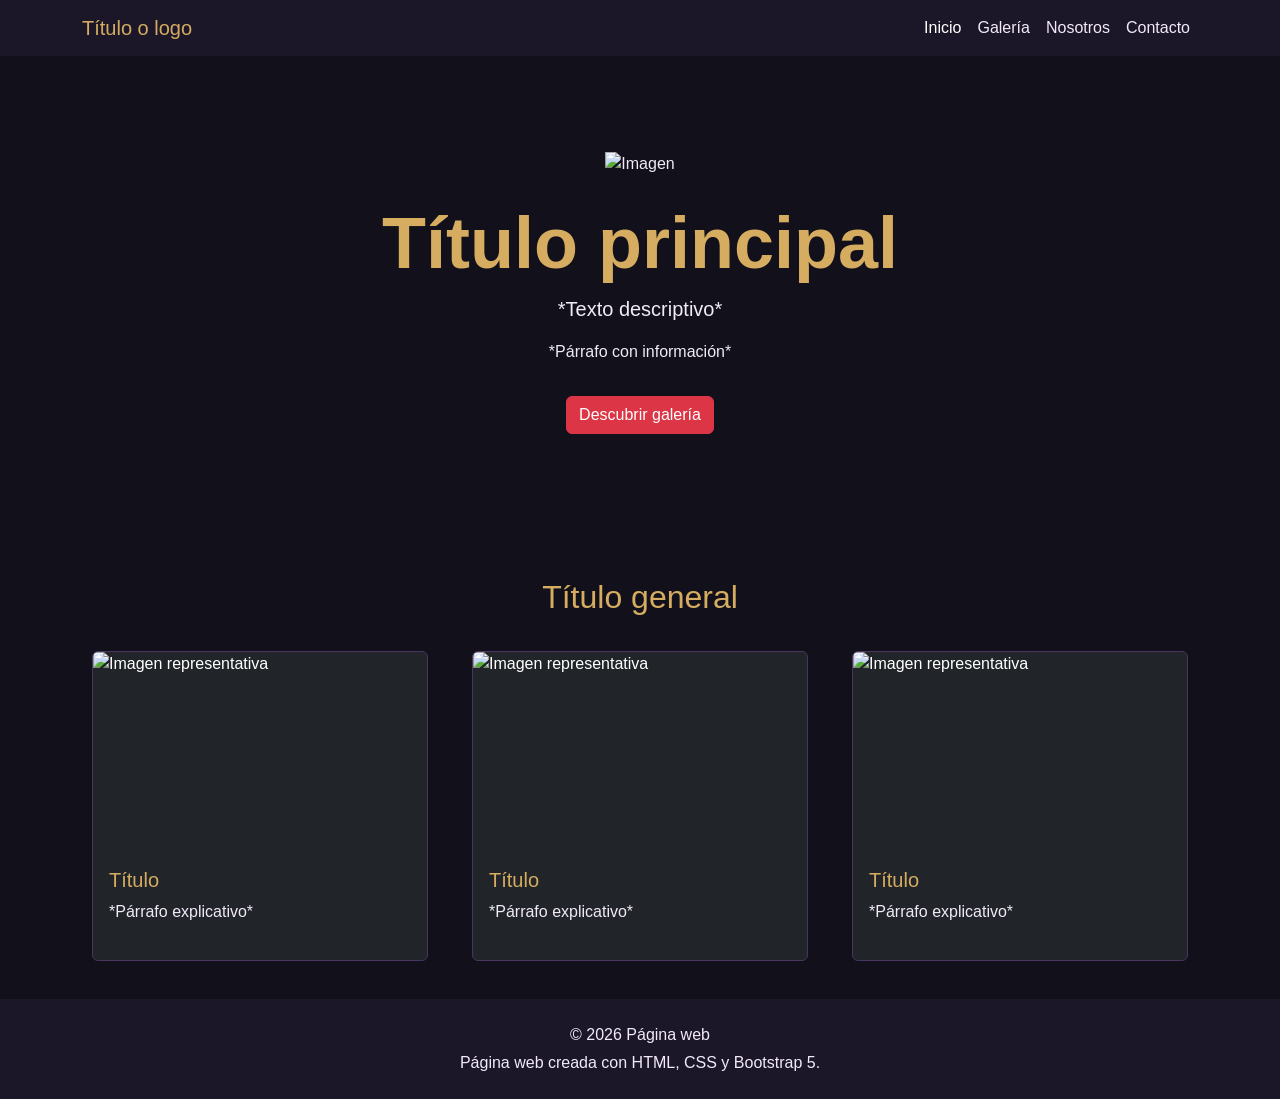
==== index.html @ fbabe7ce "Rename menu.html to index.html" ====
<!DOCTYPE html>
<html lang="es">
<head>
    <meta charset="UTF-8">
    <meta name="viewport" content="width=device-width, initial-scale=1.0">
    <title>Título</title>

    <!-- Bootstrap 5 -->
    <link href="https://cdn.jsdelivr.net/npm/bootstrap@5.3.3/dist/css/bootstrap.min.css" rel="stylesheet">
     <!--Estilos-->
    <link rel="stylesheet" href="style.css">
</head>
<body>
    <!-- Menú de navegación -->
    <nav class="navbar navbar-expand-lg navbar-dark bg-dark">
        <div class="container">

            <!-- Logo o nombre -->
            <a class="navbar-brand" href="menu.html">Título o logo</a>

            <!-- Botón hamburguesa -->
            <button class="navbar-toggler" type="button"
                data-bs-toggle="collapse"
                data-bs-target="#menuPrincipal"
                aria-controls="menuPrincipal"
                aria-expanded="false"
                aria-label="Abrir menú">
                <span class="navbar-toggler-icon"></span>
            </button>

            <!-- Opciones del menú -->
            <div class="collapse navbar-collapse" id="menuPrincipal">
                <ul class="navbar-nav ms-auto">
                    <li class="nav-item">
                        <a class="nav-link active" href="menu.html">Inicio</a>
                    </li>
                    <li class="nav-item">
                        <a class="nav-link" href="galeria.html">Galería</a>
                    </li>
                    <li class="nav-item">
                        <a class="nav-link" href="nosotros.html">Nosotros</a>
                    </li>
                    <li class="nav-item">
                        <a class="nav-link" href="contacto.html">Contacto</a>
                    </li>
                </ul>
            </div>

        </div>
    </nav>

<main>
    <!--Portada-->
        <header class="portada text-center py-5">
            <div class="container py-5">
                <!--Imagen-->
                <img src="imagen.jpg" alt="Imagen" class="imagen-menu mb-4">
                <h1 class="display-2 fw-bold">Título principal</h1>
                <p class="lead">
                    *Texto descriptivo*
                </p>
                <p>
                    *Párrafo con información*
                </p>
                <a href="#galeria" class="btn btn-danger mt-3">Descubrir galería</a>
            </div>
        </header>
        <!--Sección sobre un tema-->
        <section class="container py-5">
            <h2 class="text-center mb-4">Título general</h2>
            <div class="row g-4">
                <!-- Card 1 -->
                <div class="col-12 col-md-6 col-lg-4">
                    <div class="card bg-dark text-white h-100">
                        <img src="imagen.jpg"
                            class="card-img-top"
                            alt="Imagen representativa">
                        <div class="card-body">
                            <h3 class="card-title h5">Título</h3>
                            <p class="card-text">
                                *Párrafo explicativo*
                            </p>
                        </div>
                    </div>
                </div>
                <!-- Card 2 -->
                <div class="col-12 col-md-6 col-lg-4">
                    <div class="card bg-dark text-white h-100">
                        <img src="imagen.jpg"
                            class="card-img-top"
                            alt="Imagen representativa">
                        <div class="card-body">
                            <h3 class="card-title h5">Título</h3>
                            <p class="card-text">
                                *Párrafo explicativo*
                            </p>
                        </div>
                    </div>
                </div>
                <!-- Card 3 -->
                <div class="col-12 col-md-6 col-lg-4">
                    <div class="card bg-dark text-white h-100">
                        <img src="imagen.jpg"
                            class="card-img-top"
                            alt="Imagen representativa">
                        <div class="card-body">
                            <h3 class="card-title h5">Título</h3>
                            <p class="card-text">
                                *Párrafo explicativo*
                            </p>
                        </div>
                    </div>
                </div>
            </div>
        </section> 
</main>
    <!-- PIE DE PÁGINA -->
    <footer class="footer text-center">
        <div class="container py-4">
            <p class="mb-1">
                &copy; 2026 Página web
            </p>
            <p class="mb-0">
                Página web creada con HTML, CSS y Bootstrap 5.
            </p>
        </div>
    </footer>
    <!-- Bootstrap JavaScript -->
    <script src="https://cdn.jsdelivr.net/npm/bootstrap@5.3.3/dist/js/bootstrap.bundle.min.js"></script>
</body>
</html>
---- style.css ----
/* FONDO GENERAL */
body {
    background-color: rgb(18, 16, 27);
    color: rgb(241, 234, 249);
    font-family: Arial, sans-serif;
}

/* BARRA DE NAVEGACION */
.navbar {
    background-color: rgb(28, 22, 41) !important;
}

.navbar-brand {
    color: rgb(213, 172, 96);
}

.navbar .nav-link {
    color: rgb(241, 234, 249);
}

.navbar .nav-link:hover {
    color: rgb(213, 172, 96);
}

/* TITULOS */
h1, h2, h3, h5 {
    color: rgb(213, 172, 96);
}

/* PARRAFOS */
p {
    color: rgb(241, 234, 249);
}

/* CARRUSEL */
.imagen-carrusel {
    height: 500px;
    object-fit: cover;
}

/* TEXTO DEL CARRUSEL */
.carousel-caption {
    background-color: rgba(18, 16, 27, 0.8);
    padding: 20px;
}

.carousel-caption h1 {
    font-size: 50px;
}

.carousel-caption h2 {
    font-size: 35px;
}

/* TARJETAS */
.card {
    background-color: rgb(41, 31, 59);
    color: rgb(241, 234, 249);
    border: 1px solid rgb(73, 54, 95);
    margin: 10px;
}

.card-title {
    color: rgb(213, 172, 96);
}

.card-text {
    color: rgb(241, 234, 249);
}

/* IMAGENES DE LAS TARJETAS */
.card-img-top {
    height: 200px;
    object-fit: cover;
}

/* BOTONES */
.btn-magia {
    background-color: rgb(112, 69, 160);
    color: white;
}

.btn-magia:hover {
    background-color: rgb(89, 53, 128);
    color: white;
}

/* PIE DE PAGINA */
footer {
    background-color: rgb(28, 22, 41);
}

footer p {
    color: rgb(241, 234, 249);
}
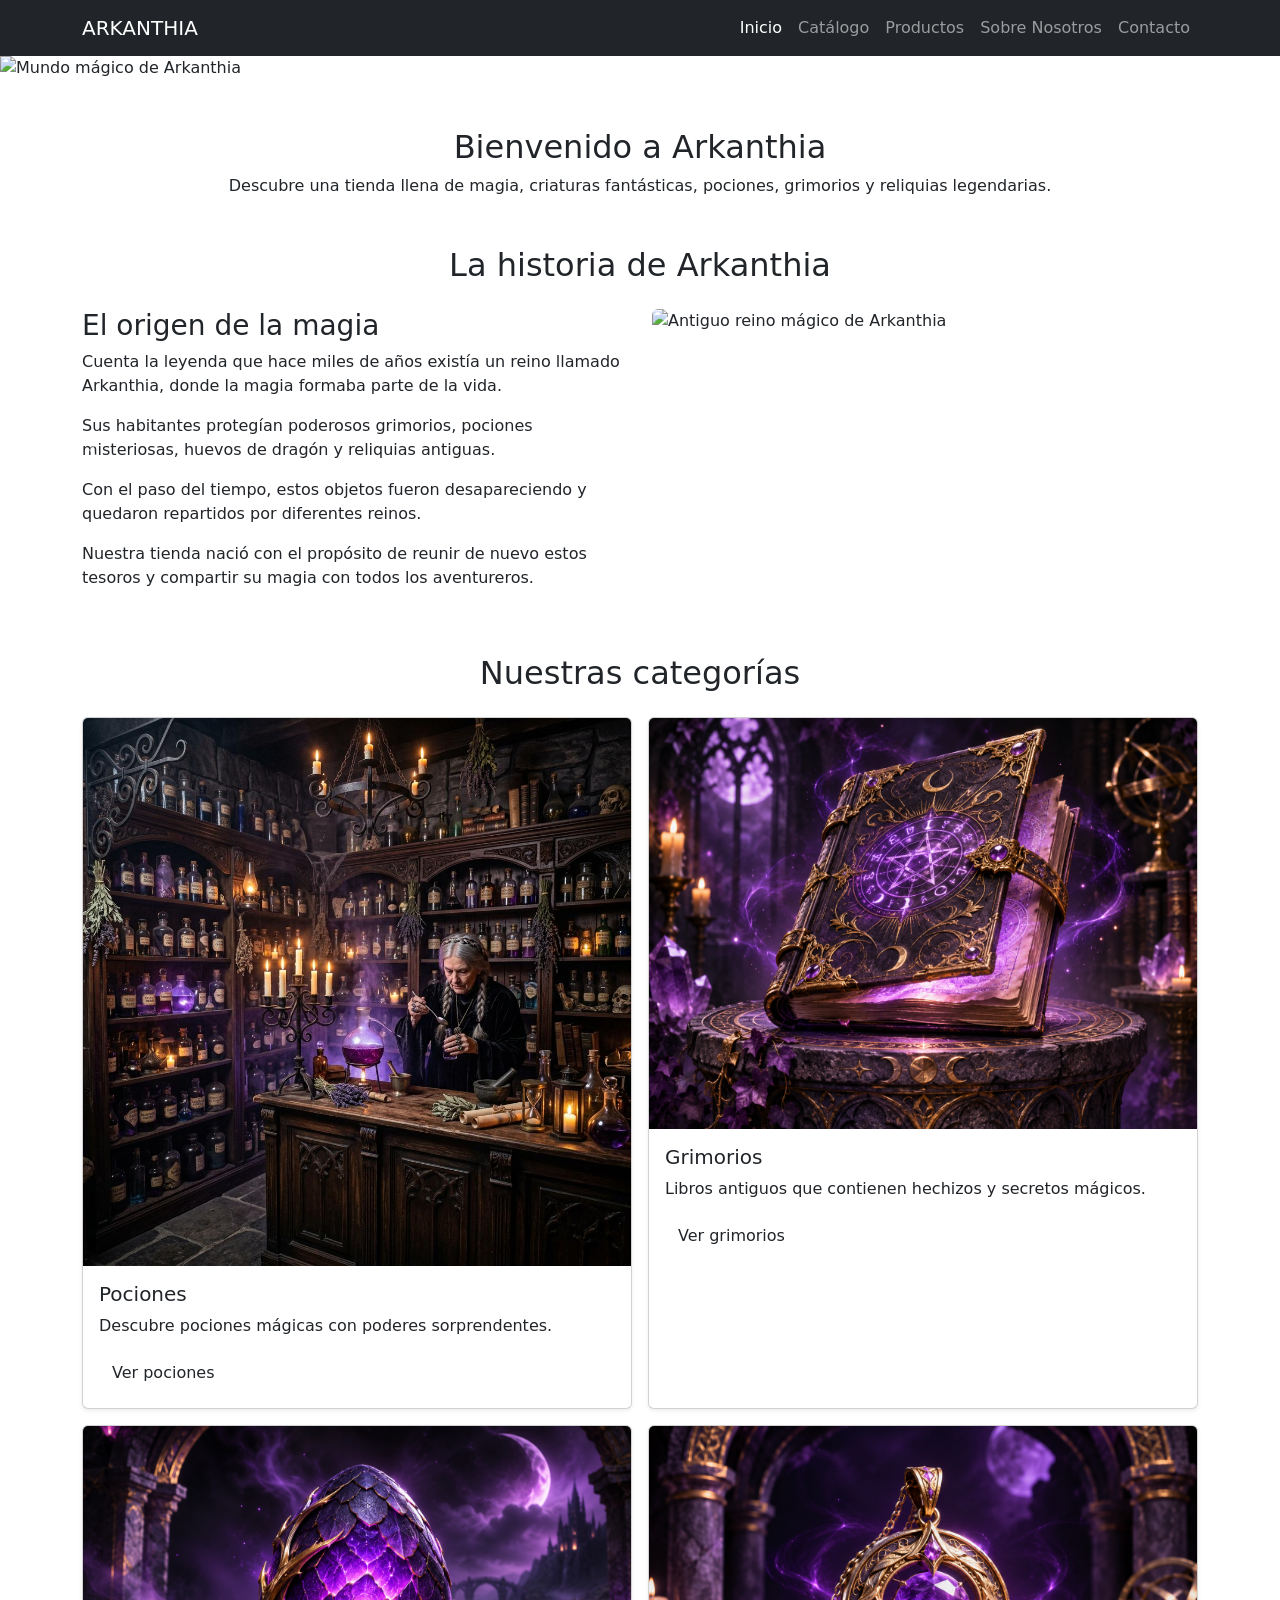
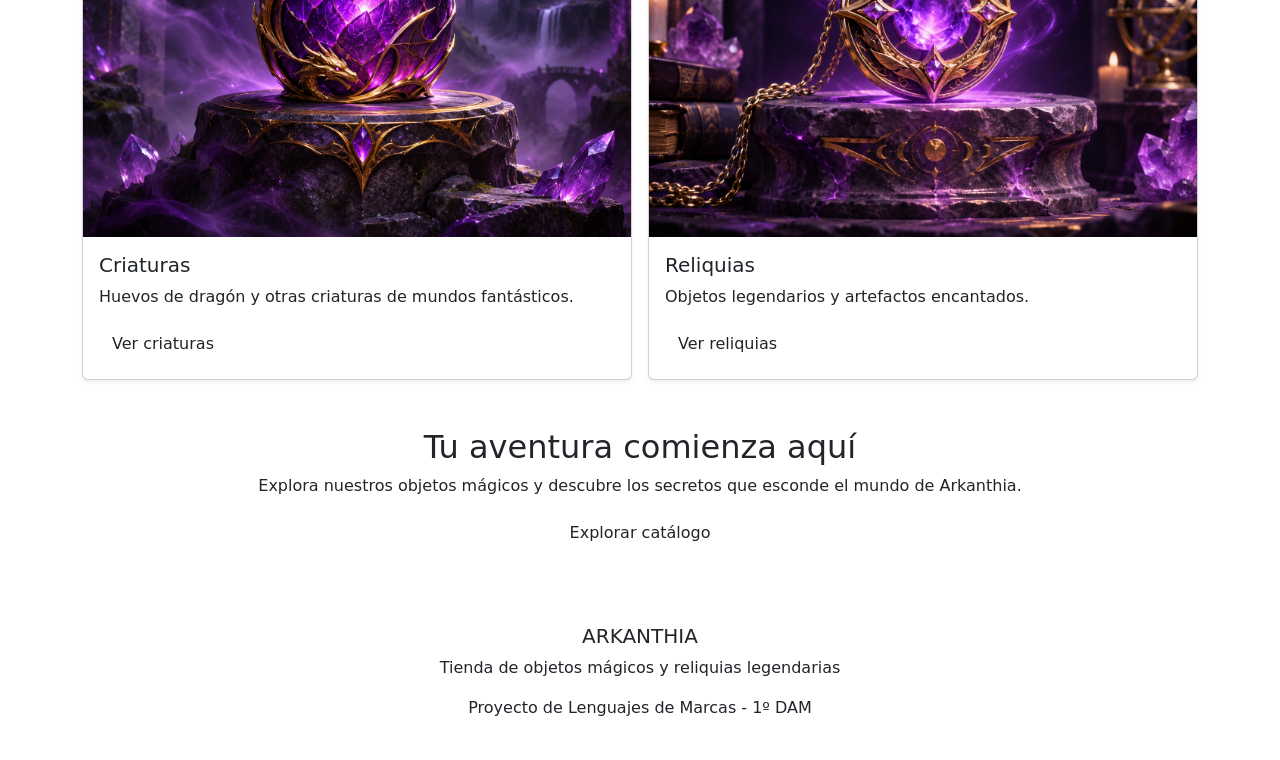
==== commit dd65aed5: "Update index.html" ====
--- a/index.html
+++ b/index.html
@@ -1,131 +1,405 @@
+
 <!DOCTYPE html>
 <html lang="es">
 <head>
     <meta charset="UTF-8">
     <meta name="viewport" content="width=device-width, initial-scale=1.0">
-    <title>Título</title>
-
-    <!-- Bootstrap 5 -->
-    <link href="https://cdn.jsdelivr.net/npm/bootstrap@5.3.3/dist/css/bootstrap.min.css" rel="stylesheet">
-     <!--Estilos-->
-    <link rel="stylesheet" href="style.css">
+
+    <title>Arkanthia - Inicio</title>
+
+    <!-- Bootstrap -->
+    <link href="https://cdn.jsdelivr.net/npm/bootstrap@5.3.8/dist/css/bootstrap.min.css" rel="stylesheet">
+
+    <!-- CSS -->
+    <link rel="stylesheet" href="styles.css">
 </head>
+
 <body>
-    <!-- Menú de navegación -->
-    <nav class="navbar navbar-expand-lg navbar-dark bg-dark">
-        <div class="container">
-
-            <!-- Logo o nombre -->
-            <a class="navbar-brand" href="menu.html">Título o logo</a>
-
-            <!-- Botón hamburguesa -->
-            <button class="navbar-toggler" type="button"
-                data-bs-toggle="collapse"
-                data-bs-target="#menuPrincipal"
-                aria-controls="menuPrincipal"
-                aria-expanded="false"
-                aria-label="Abrir menú">
-                <span class="navbar-toggler-icon"></span>
-            </button>
-
-            <!-- Opciones del menú -->
-            <div class="collapse navbar-collapse" id="menuPrincipal">
-                <ul class="navbar-nav ms-auto">
-                    <li class="nav-item">
-                        <a class="nav-link active" href="menu.html">Inicio</a>
-                    </li>
-                    <li class="nav-item">
-                        <a class="nav-link" href="galeria.html">Galería</a>
-                    </li>
-                    <li class="nav-item">
-                        <a class="nav-link" href="nosotros.html">Nosotros</a>
-                    </li>
-                    <li class="nav-item">
-                        <a class="nav-link" href="contacto.html">Contacto</a>
-                    </li>
-                </ul>
+
+    <!-- MENÚ DE NAVEGACIÓN -->
+    <header>
+        <nav class="navbar navbar-expand-lg navbar-dark bg-dark">
+            <div class="container">
+
+                <a class="navbar-brand" href="index.html">
+                    ARKANTHIA
+                </a>
+
+                <!-- Botón del menú para móviles -->
+                <button class="navbar-toggler" type="button"
+                    data-bs-toggle="collapse"
+                    data-bs-target="#menu">
+                    <span class="navbar-toggler-icon"></span>
+                </button>
+
+                <!-- Enlaces del menú -->
+                <div class="collapse navbar-collapse" id="menu">
+
+                    <ul class="navbar-nav ms-auto">
+
+                        <li class="nav-item">
+                            <a class="nav-link active" href="index.html">Inicio</a>
+                        </li>
+
+                        <li class="nav-item">
+                            <a class="nav-link" href="catalogo.html">Catálogo</a>
+                        </li>
+
+                        <li class="nav-item">
+                            <a class="nav-link" href="producto.html">Productos</a>
+                        </li>
+
+                        <li class="nav-item">
+                            <a class="nav-link" href="#historia">Sobre Nosotros</a>
+                        </li>
+
+                        <li class="nav-item">
+                            <a class="nav-link" href="contacto.html">Contacto</a>
+                        </li>
+
+                    </ul>
+                </div>
+
             </div>
-
-        </div>
-    </nav>
-
-<main>
-    <!--Portada-->
-        <header class="portada text-center py-5">
-            <div class="container py-5">
-                <!--Imagen-->
-                <img src="imagen.jpg" alt="Imagen" class="imagen-menu mb-4">
-                <h1 class="display-2 fw-bold">Título principal</h1>
-                <p class="lead">
-                    *Texto descriptivo*
-                </p>
-                <p>
-                    *Párrafo con información*
-                </p>
-                <a href="#galeria" class="btn btn-danger mt-3">Descubrir galería</a>
+        </nav>
+    </header>
+
+    <main>
+
+        <!-- CARRUSEL -->
+        <section>
+
+            <div id="carruselArkanthia"  class="carousel slide"data-bs-ride="carousel"data-bs-interval="3000"></div>
+           
+
+                <div class="carousel-inner">
+
+                    <!-- PRIMERA IMAGEN: ARKANTHIA -->
+                    <div class="carousel-item active">
+
+                        <img src="./images/paisaje.png"
+                             class="d-block w-100 imagen-carrusel"
+                             alt="Mundo mágico de Arkanthia">
+
+                        <div class="carousel-caption">
+                            <h1>ARKANTHIA</h1>
+
+                            <p>
+                                Donde la magia se convierte en leyenda
+                            </p>
+                        </div>
+
+                    </div>
+
+                    <!-- SEGUNDA IMAGEN: POCIONES -->
+                    <div class="carousel-item">
+
+                        <img src="./images/mas pociones.png"
+                             class="d-block w-100 imagen-carrusel"
+                             alt="Pociones mágicas">
+
+                        <div class="carousel-caption">
+                            <h2>Pociones mágicas</h2>
+
+                            <p>
+                                Descubre el poder de nuestros elixires
+                            </p>
+                        </div>
+
+                    </div>
+
+                    <!-- TERCERA IMAGEN: GRIMORIOS -->
+                    <div class="carousel-item">
+
+                        <img src="./images/grimorios.png"
+                             class="d-block w-100 imagen-carrusel"
+                             alt="Grimorios mágicos">
+
+                        <div class="carousel-caption">
+                            <h2>Grimorios ancestrales</h2>
+
+                            <p>
+                                Conoce los secretos de la magia
+                            </p>
+                        </div>
+
+                    </div>
+
+                    <!-- CUARTA IMAGEN: CRIATURAS -->
+                    <div class="carousel-item">
+
+                        <img src="./images/aves.png"
+                             class="d-block w-100 imagen-carrusel"
+                             alt="Criaturas mágicas">
+
+                        <div class="carousel-caption">
+                            <h2>Criaturas legendarias</h2>
+
+                            <p>
+                                Explora los misterios de otros mundos
+                            </p>
+                        </div>
+
+                    </div>
+
+                </div>
+
+                <!-- FLECHA ANTERIOR -->
+                <button class="carousel-control-prev"
+                        type="button"
+                        data-bs-target="#carruselArkanthia"
+                        data-bs-slide="prev">
+
+                    <span class="carousel-control-prev-icon"></span>
+                    <span class="visually-hidden">Anterior</span>
+
+                </button>
+
+                <!-- FLECHA SIGUIENTE -->
+                <button class="carousel-control-next"
+                        type="button"
+                        data-bs-target="#carruselArkanthia"
+                        data-bs-slide="next">
+
+                    <span class="carousel-control-next-icon"></span>
+                    <span class="visually-hidden">Siguiente</span>
+
+                </button>
+
             </div>
-        </header>
-        <!--Sección sobre un tema-->
-        <section class="container py-5">
-            <h2 class="text-center mb-4">Título general</h2>
+
+        </section>
+
+        <!-- BIENVENIDA -->
+        <section class="container my-5">
+
+            <h2 class="text-center">
+                Bienvenido a Arkanthia
+            </h2>
+
+            <p class="text-center">
+                Descubre una tienda llena de magia,
+                criaturas fantásticas, pociones,
+                grimorios y reliquias legendarias.
+            </p>
+
+        </section>
+
+
+                <!-- HISTORIA DE ARKANTHIA -->
+        <section class="container my-5" id="historia">
+
+            <h2 class="text-center mb-4">
+                La historia de Arkanthia
+            </h2>
+
             <div class="row g-4">
-                <!-- Card 1 -->
-                <div class="col-12 col-md-6 col-lg-4">
-                    <div class="card bg-dark text-white h-100">
-                        <img src="imagen.jpg"
-                            class="card-img-top"
-                            alt="Imagen representativa">
+                <!-- Texto -->
+
+                <div class="col-12 col-md-6">
+
+                    <h3>El origen de la magia</h3>
+
+                    <p>
+                        Cuenta la leyenda que hace miles de años
+                        existía un reino llamado Arkanthia,
+                        donde la magia formaba parte de la vida.
+                    </p>
+
+                    <p>
+                        Sus habitantes protegían poderosos
+                        grimorios, pociones misteriosas,
+                        huevos de dragón y reliquias antiguas.
+                    </p>
+
+                    <p>
+                        Con el paso del tiempo, estos objetos
+                        fueron desapareciendo y quedaron
+                        repartidos por diferentes reinos.
+                    </p>
+
+                    <p>
+                        Nuestra tienda nació con el propósito
+                        de reunir de nuevo estos tesoros
+                        y compartir su magia con todos
+                        los aventureros.
+                    </p>
+
+                </div>
+
+                <div class="col-12 col-md-6">
+
+                    <img src="./images/paisaje.png"class="img-fluid rounded imagen-historia"alt="Antiguo reino mágico de Arkanthia">
+                         
+                
+                </div>
+
+            </div>
+
+        </section>
+        <!-- CATEGORÍAS DE LA TIENDA -->
+        <section class="container my-5 seccion-categorias">
+
+            <h2 class="text-center mb-4">
+                Nuestras categorías
+            </h2>
+
+            <div class="row g-3">
+
+                <!-- TARJETA 1: POCIONES -->
+                <div class="col-12 col-md-6">
+
+                    <div class="card h-100 shadow-sm">
+
+                        <img src="./images/imagen3.jpg"
+                             class="card-img-top"
+                             alt="Pociones mágicas">
+
                         <div class="card-body">
-                            <h3 class="card-title h5">Título</h3>
+
+                            <h5 class="card-title">
+                                Pociones
+                            </h5>
+
                             <p class="card-text">
-                                *Párrafo explicativo*
-                            </p>
-                        </div>
-                    </div>
-                </div>
-                <!-- Card 2 -->
-                <div class="col-12 col-md-6 col-lg-4">
-                    <div class="card bg-dark text-white h-100">
-                        <img src="imagen.jpg"
-                            class="card-img-top"
-                            alt="Imagen representativa">
+                                Descubre pociones mágicas
+                                con poderes sorprendentes.
+                            </p>
+
+                            <a href="catalogo.html" class="btn btn-magia">
+                                Ver pociones
+                            </a>
+
+                        </div>
+                    </div>
+                </div>
+
+                <!-- TARJETA 2: GRIMORIOS -->
+                <div class="col-12 col-md-6">
+
+                    <div class="card h-100 shadow-sm">
+
+                        <img src="./images/grimorios.png"
+                             class="card-img-top"
+                             alt="Grimorios mágicos">
+
                         <div class="card-body">
-                            <h3 class="card-title h5">Título</h3>
+
+                            <h5 class="card-title">
+                                Grimorios
+                            </h5>
+
                             <p class="card-text">
-                                *Párrafo explicativo*
-                            </p>
-                        </div>
-                    </div>
-                </div>
-                <!-- Card 3 -->
-                <div class="col-12 col-md-6 col-lg-4">
-                    <div class="card bg-dark text-white h-100">
-                        <img src="imagen.jpg"
-                            class="card-img-top"
-                            alt="Imagen representativa">
+                                Libros antiguos que contienen
+                                hechizos y secretos mágicos.
+                            </p>
+
+                            <a href="catalogo.html" class="btn btn-magia">
+                                Ver grimorios
+                            </a>
+
+                        </div>
+                    </div>
+                </div>
+
+                <!-- TARJETA 3: CRIATURAS -->
+                <div class="col-12 col-md-6">
+
+                    <div class="card h-100 shadow-sm">
+
+                        <img src="./images/huevos.png"
+                             class="card-img-top"
+                             alt="Huevos de criaturas mágicas">
+
                         <div class="card-body">
-                            <h3 class="card-title h5">Título</h3>
+
+                            <h5 class="card-title">
+                                Criaturas
+                            </h5>
+
                             <p class="card-text">
-                                *Párrafo explicativo*
-                            </p>
-                        </div>
-                    </div>
-                </div>
+                                Huevos de dragón y otras
+                                criaturas de mundos fantásticos.
+                            </p>
+
+                            <a href="catalogo.html" class="btn btn-magia">
+                                Ver criaturas
+                            </a>
+
+                        </div>
+                    </div>
+                </div>
+
+                <!-- TARJETA 4: RELIQUIAS -->
+                <div class="col-12 col-md-6">
+
+                    <div class="card h-100 shadow-sm">
+
+                        <img src="./images/reliquias.png"
+                             class="card-img-top"
+                             alt="Reliquias encantadas">
+
+                        <div class="card-body">
+
+                            <h5 class="card-title">
+                                Reliquias
+                            </h5>
+
+                            <p class="card-text">
+                                Objetos legendarios y
+                                artefactos encantados.
+                            </p>
+
+                            <a href="catalogo.html" class="btn btn-magia">
+                                Ver reliquias
+                            </a>
+
+                        </div>
+                    </div>
+                </div>
+
             </div>
-        </section> 
-</main>
+        </section>
+
+
+
+        <!-- MENSAJE FINAL -->
+        <section class="container text-center my-5">
+
+            <h2>Tu aventura comienza aquí</h2>
+
+            <p>
+                Explora nuestros objetos mágicos
+                y descubre los secretos que
+                esconde el mundo de Arkanthia.
+            </p>
+
+            <a href="catalogo.html" class="btn btn-magia">
+                Explorar catálogo
+            </a>
+
+        </section>
+
+    </main>
+
     <!-- PIE DE PÁGINA -->
-    <footer class="footer text-center">
-        <div class="container py-4">
-            <p class="mb-1">
-                &copy; 2026 Página web
-            </p>
-            <p class="mb-0">
-                Página web creada con HTML, CSS y Bootstrap 5.
-            </p>
-        </div>
+    <footer class="text-center p-4">
+
+        <h5>ARKANTHIA</h5>
+
+        <p>
+            Tienda de objetos mágicos y reliquias legendarias
+        </p>
+
+        <p>
+            Proyecto de Lenguajes de Marcas - 1º DAM
+        </p>
+
     </footer>
-    <!-- Bootstrap JavaScript -->
-    <script src="https://cdn.jsdelivr.net/npm/bootstrap@5.3.3/dist/js/bootstrap.bundle.min.js"></script>
+
+    <!-- JAVASCRIPT DE BOOTSTRAP -->
+    <script src="https://cdn.jsdelivr.net/npm/bootstrap@5.3.8/dist/js/bootstrap.bundle.min.js"></script>
+
 </body>
 </html>
+
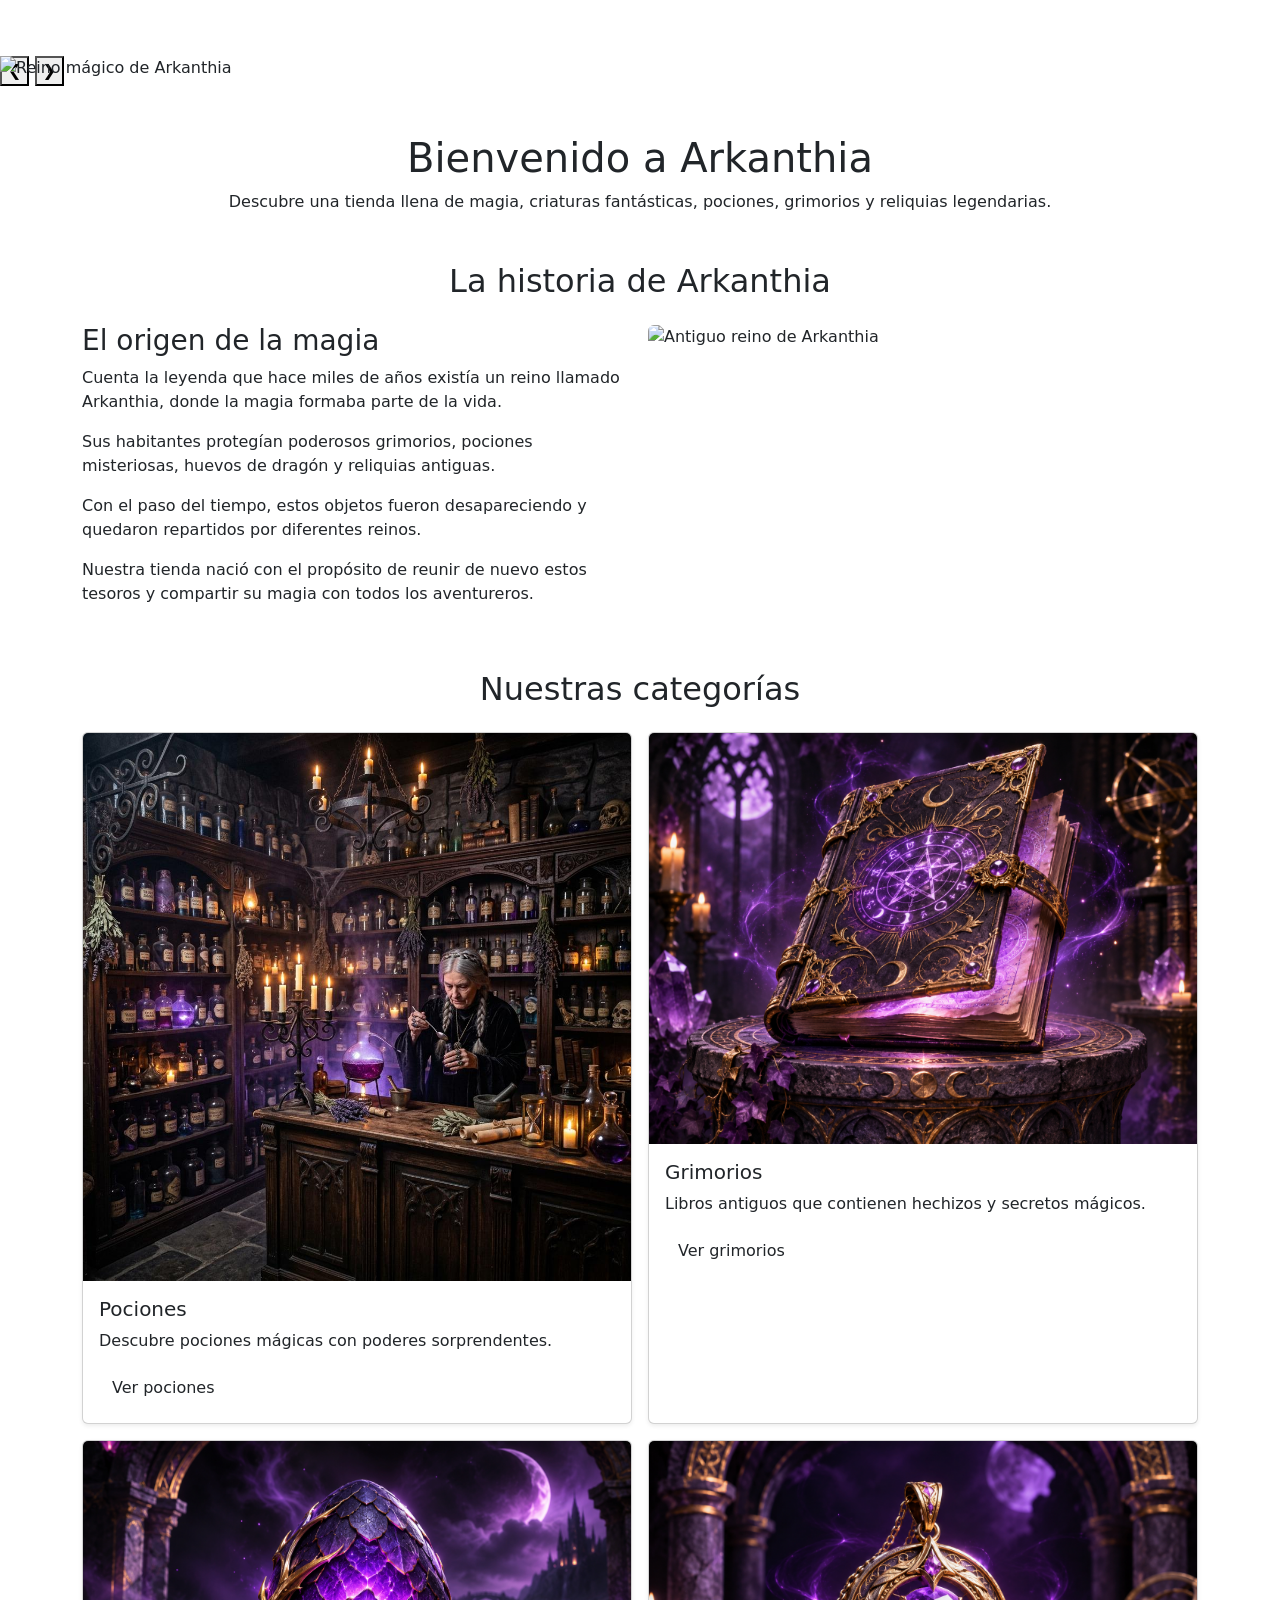
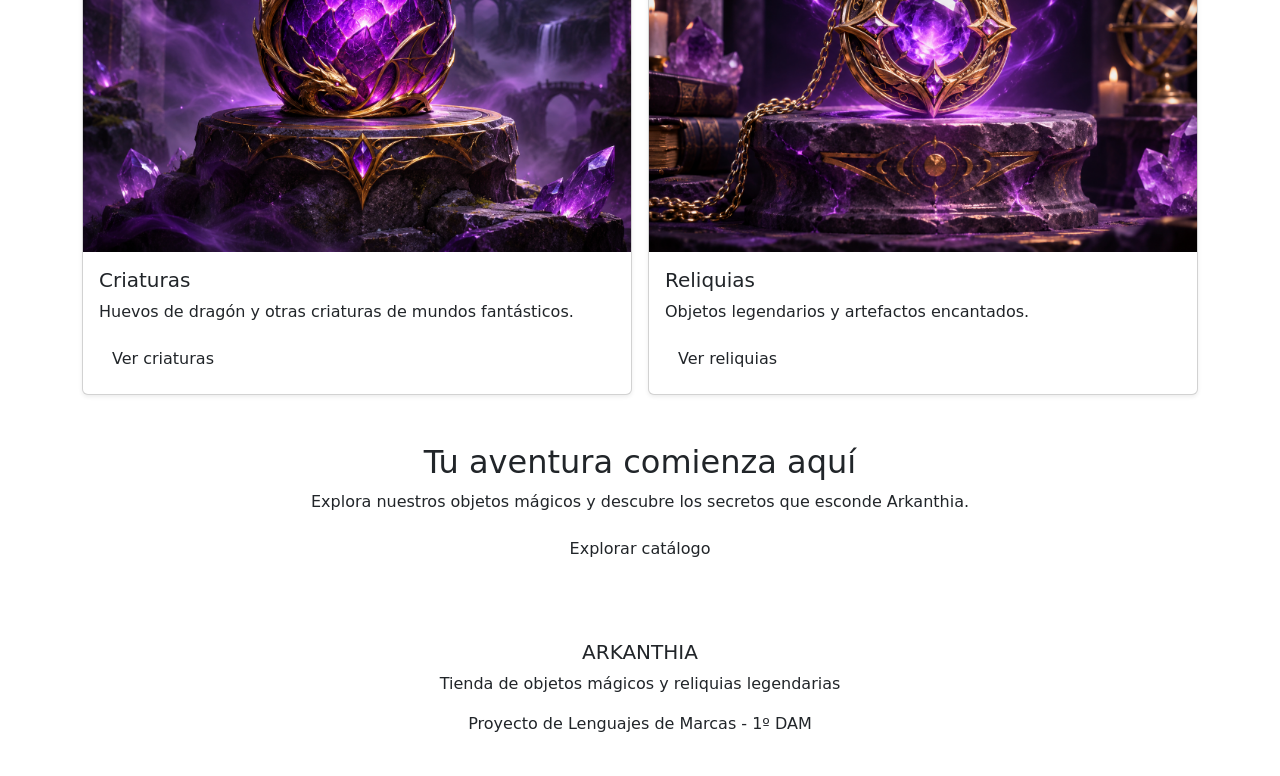
==== commit 5e870e11: "Update index.html" ====
--- a/index.html
+++ b/index.html
@@ -11,30 +11,28 @@
     <link href="https://cdn.jsdelivr.net/npm/bootstrap@5.3.8/dist/css/bootstrap.min.css" rel="stylesheet">
 
     <!-- CSS -->
-    <link rel="stylesheet" href="styles.css">
+    <link rel="stylesheet" href="./styles.css">
 </head>
 
 <body>
 
     <!-- MENÚ DE NAVEGACIÓN -->
     <header>
-        <nav class="navbar navbar-expand-lg navbar-dark bg-dark">
+        <nav class="navbar navbar-expand-lg navbar-dark">
             <div class="container">
 
                 <a class="navbar-brand" href="index.html">
                     ARKANTHIA
                 </a>
 
-                <!-- Botón del menú para móviles -->
+                <!-- Botón para móviles -->
                 <button class="navbar-toggler" type="button"
                     data-bs-toggle="collapse"
                     data-bs-target="#menu">
                     <span class="navbar-toggler-icon"></span>
                 </button>
 
-                <!-- Enlaces del menú -->
                 <div class="collapse navbar-collapse" id="menu">
-
                     <ul class="navbar-nav ms-auto">
 
                         <li class="nav-item">
@@ -46,7 +44,7 @@
                         </li>
 
                         <li class="nav-item">
-                            <a class="nav-link" href="producto.html">Productos</a>
+                            <a class="nav-link" href="producto.html">Producto</a>
                         </li>
 
                         <li class="nav-item">
@@ -64,107 +62,51 @@
         </nav>
     </header>
 
+    <!-- la página principal donde se ve todo el contenido -->
     <main>
 
-        <!-- CARRUSEL -->
+        <!-- CARRUSEL DE IMÁGENES -->
         <section>
 
-            <div id="carruselArkanthia"  class="carousel slide"data-bs-ride="carousel"data-bs-interval="3000"></div>
-           
-
-                <div class="carousel-inner">
-
-                    <!-- PRIMERA IMAGEN: ARKANTHIA -->
-                    <div class="carousel-item active">
-
-                        <img src="./images/paisaje.png"
-                             class="d-block w-100 imagen-carrusel"
-                             alt="Mundo mágico de Arkanthia">
-
-                        <div class="carousel-caption">
-                            <h1>ARKANTHIA</h1>
-
-                            <p>
-                                Donde la magia se convierte en leyenda
-                            </p>
-                        </div>
-
-                    </div>
-
-                    <!-- SEGUNDA IMAGEN: POCIONES -->
-                    <div class="carousel-item">
-
-                        <img src="./images/mas pociones.png"
-                             class="d-block w-100 imagen-carrusel"
-                             alt="Pociones mágicas">
-
-                        <div class="carousel-caption">
-                            <h2>Pociones mágicas</h2>
-
-                            <p>
-                                Descubre el poder de nuestros elixires
-                            </p>
-                        </div>
-
-                    </div>
-
-                    <!-- TERCERA IMAGEN: GRIMORIOS -->
-                    <div class="carousel-item">
-
-                        <img src="./images/grimorios.png"
-                             class="d-block w-100 imagen-carrusel"
-                             alt="Grimorios mágicos">
-
-                        <div class="carousel-caption">
-                            <h2>Grimorios ancestrales</h2>
-
-                            <p>
-                                Conoce los secretos de la magia
-                            </p>
-                        </div>
-
-                    </div>
-
-                    <!-- CUARTA IMAGEN: CRIATURAS -->
-                    <div class="carousel-item">
-
-                        <img src="./images/aves.png"
-                             class="d-block w-100 imagen-carrusel"
-                             alt="Criaturas mágicas">
-
-                        <div class="carousel-caption">
-                            <h2>Criaturas legendarias</h2>
-
-                            <p>
-                                Explora los misterios de otros mundos
-                            </p>
-                        </div>
-
-                    </div>
-
-                </div>
-
-                <!-- FLECHA ANTERIOR -->
-                <button class="carousel-control-prev"
-                        type="button"
-                        data-bs-target="#carruselArkanthia"
-                        data-bs-slide="prev">
-
-                    <span class="carousel-control-prev-icon"></span>
-                    <span class="visually-hidden">Anterior</span>
-
+            <div class="carousel" id="carruselPrincipal">
+
+                <div class="carousel-container">
+
+                    <!-- PRIMERA IMAGEN -->
+                    <img src="./images/paisaje.png"   class="carousel-item active" alt="Reino mágico de Arkanthia">
+                         
+                      
+
+                    <!-- SEGUNDA IMAGEN -->
+                    <img src="./images/mas pociones.png"  class="carousel-item"   alt="Pociones mágicas">
+                       
+                        
+
+                    <!-- TERCERA IMAGEN -->
+                    <img src="./images/libros.png"   class="carousel-item"  alt="Grimorios ancestrales">
+                        
+                       
+
+                    <!-- CUARTA IMAGEN -->
+                    <img src="./images/aves.png"  class="carousel-item"  alt="Criaturas legendarias">
+                        
+                        
+
+                </div>
+
+                <!-- FLECHAS DEL CARRUSEL -->
+                <button class="prev" type="button"
+                    onclick="prevSlide()">
+                    &#10094;
                 </button>
 
-                <!-- FLECHA SIGUIENTE -->
-                <button class="carousel-control-next"
-                        type="button"
-                        data-bs-target="#carruselArkanthia"
-                        data-bs-slide="next">
-
-                    <span class="carousel-control-next-icon"></span>
-                    <span class="visually-hidden">Siguiente</span>
-
+                <button class="next" type="button"
+                    onclick="nextSlide()">
+                    &#10095;
                 </button>
+
+                <!-- INDICADORES -->
+                <div class="indicators"></div>
 
             </div>
 
@@ -173,9 +115,9 @@
         <!-- BIENVENIDA -->
         <section class="container my-5">
 
-            <h2 class="text-center">
+            <h1 class="text-center">
                 Bienvenido a Arkanthia
-            </h2>
+            </h1>
 
             <p class="text-center">
                 Descubre una tienda llena de magia,
@@ -185,17 +127,16 @@
 
         </section>
 
-
-                <!-- HISTORIA DE ARKANTHIA -->
+        <!-- HISTORIA DE LA TIENDA -->
         <section class="container my-5" id="historia">
 
             <h2 class="text-center mb-4">
                 La historia de Arkanthia
             </h2>
 
-            <div class="row g-4">
-                <!-- Texto -->
-
+            <div class="row g-3">
+
+                <!-- TEXTO DE LA HISTORIA -->
                 <div class="col-12 col-md-6">
 
                     <h3>El origen de la magia</h3>
@@ -227,16 +168,18 @@
 
                 </div>
 
-                <div class="col-12 col-md-6">
-
-                    <img src="./images/paisaje.png"class="img-fluid rounded imagen-historia"alt="Antiguo reino mágico de Arkanthia">
+                <!-- IMAGEN DE LA HISTORIA -->
+                <div class="col-12 col-md-6">
+
+                    <img src="./images/paisaje.png"  class="img-fluid rounded imagen-historia" alt="Antiguo reino de Arkanthia">
                          
-                
+
                 </div>
 
             </div>
 
         </section>
+
         <!-- CATEGORÍAS DE LA TIENDA -->
         <section class="container my-5 seccion-categorias">
 
@@ -246,7 +189,7 @@
 
             <div class="row g-3">
 
-                <!-- TARJETA 1: POCIONES -->
+                <!-- POCIONES -->
                 <div class="col-12 col-md-6">
 
                     <div class="card h-100 shadow-sm">
@@ -257,16 +200,14 @@
 
                         <div class="card-body">
 
-                            <h5 class="card-title">
-                                Pociones
-                            </h5>
+                            <h5 class="card-title">Pociones</h5>
 
                             <p class="card-text">
                                 Descubre pociones mágicas
                                 con poderes sorprendentes.
                             </p>
 
-                            <a href="catalogo.html" class="btn btn-magia">
+                            <a href="galeria.html" class="btn btn-magia">
                                 Ver pociones
                             </a>
 
@@ -274,7 +215,7 @@
                     </div>
                 </div>
 
-                <!-- TARJETA 2: GRIMORIOS -->
+                <!-- GRIMORIOS -->
                 <div class="col-12 col-md-6">
 
                     <div class="card h-100 shadow-sm">
@@ -285,16 +226,14 @@
 
                         <div class="card-body">
 
-                            <h5 class="card-title">
-                                Grimorios
-                            </h5>
+                            <h5 class="card-title">Grimorios</h5>
 
                             <p class="card-text">
                                 Libros antiguos que contienen
                                 hechizos y secretos mágicos.
                             </p>
 
-                            <a href="catalogo.html" class="btn btn-magia">
+                            <a href="galeria.html" class="btn btn-magia">
                                 Ver grimorios
                             </a>
 
@@ -302,7 +241,7 @@
                     </div>
                 </div>
 
-                <!-- TARJETA 3: CRIATURAS -->
+                <!-- CRIATURAS -->
                 <div class="col-12 col-md-6">
 
                     <div class="card h-100 shadow-sm">
@@ -313,16 +252,14 @@
 
                         <div class="card-body">
 
-                            <h5 class="card-title">
-                                Criaturas
-                            </h5>
+                            <h5 class="card-title">Criaturas</h5>
 
                             <p class="card-text">
                                 Huevos de dragón y otras
                                 criaturas de mundos fantásticos.
                             </p>
 
-                            <a href="catalogo.html" class="btn btn-magia">
+                            <a href="galeria.html" class="btn btn-magia">
                                 Ver criaturas
                             </a>
 
@@ -330,7 +267,7 @@
                     </div>
                 </div>
 
-                <!-- TARJETA 4: RELIQUIAS -->
+                <!-- RELIQUIAS -->
                 <div class="col-12 col-md-6">
 
                     <div class="card h-100 shadow-sm">
@@ -341,16 +278,14 @@
 
                         <div class="card-body">
 
-                            <h5 class="card-title">
-                                Reliquias
-                            </h5>
+                            <h5 class="card-title">Reliquias</h5>
 
                             <p class="card-text">
                                 Objetos legendarios y
                                 artefactos encantados.
                             </p>
 
-                            <a href="catalogo.html" class="btn btn-magia">
+                            <a href="galeria.html" class="btn btn-magia">
                                 Ver reliquias
                             </a>
 
@@ -359,9 +294,8 @@
                 </div>
 
             </div>
-        </section>
-
-
+
+        </section>
 
         <!-- MENSAJE FINAL -->
         <section class="container text-center my-5">
@@ -371,10 +305,10 @@
             <p>
                 Explora nuestros objetos mágicos
                 y descubre los secretos que
-                esconde el mundo de Arkanthia.
+                esconde Arkanthia.
             </p>
 
-            <a href="catalogo.html" class="btn btn-magia">
+            <a href="producto.html" class="btn btn-magia">
                 Explorar catálogo
             </a>
 
@@ -397,9 +331,11 @@
 
     </footer>
 
+    <!-- JAVASCRIPT DEL CARRUSEL -->
+    <script src="scripts.js"></script>
+
     <!-- JAVASCRIPT DE BOOTSTRAP -->
     <script src="https://cdn.jsdelivr.net/npm/bootstrap@5.3.8/dist/js/bootstrap.bundle.min.js"></script>
 
 </body>
 </html>
-
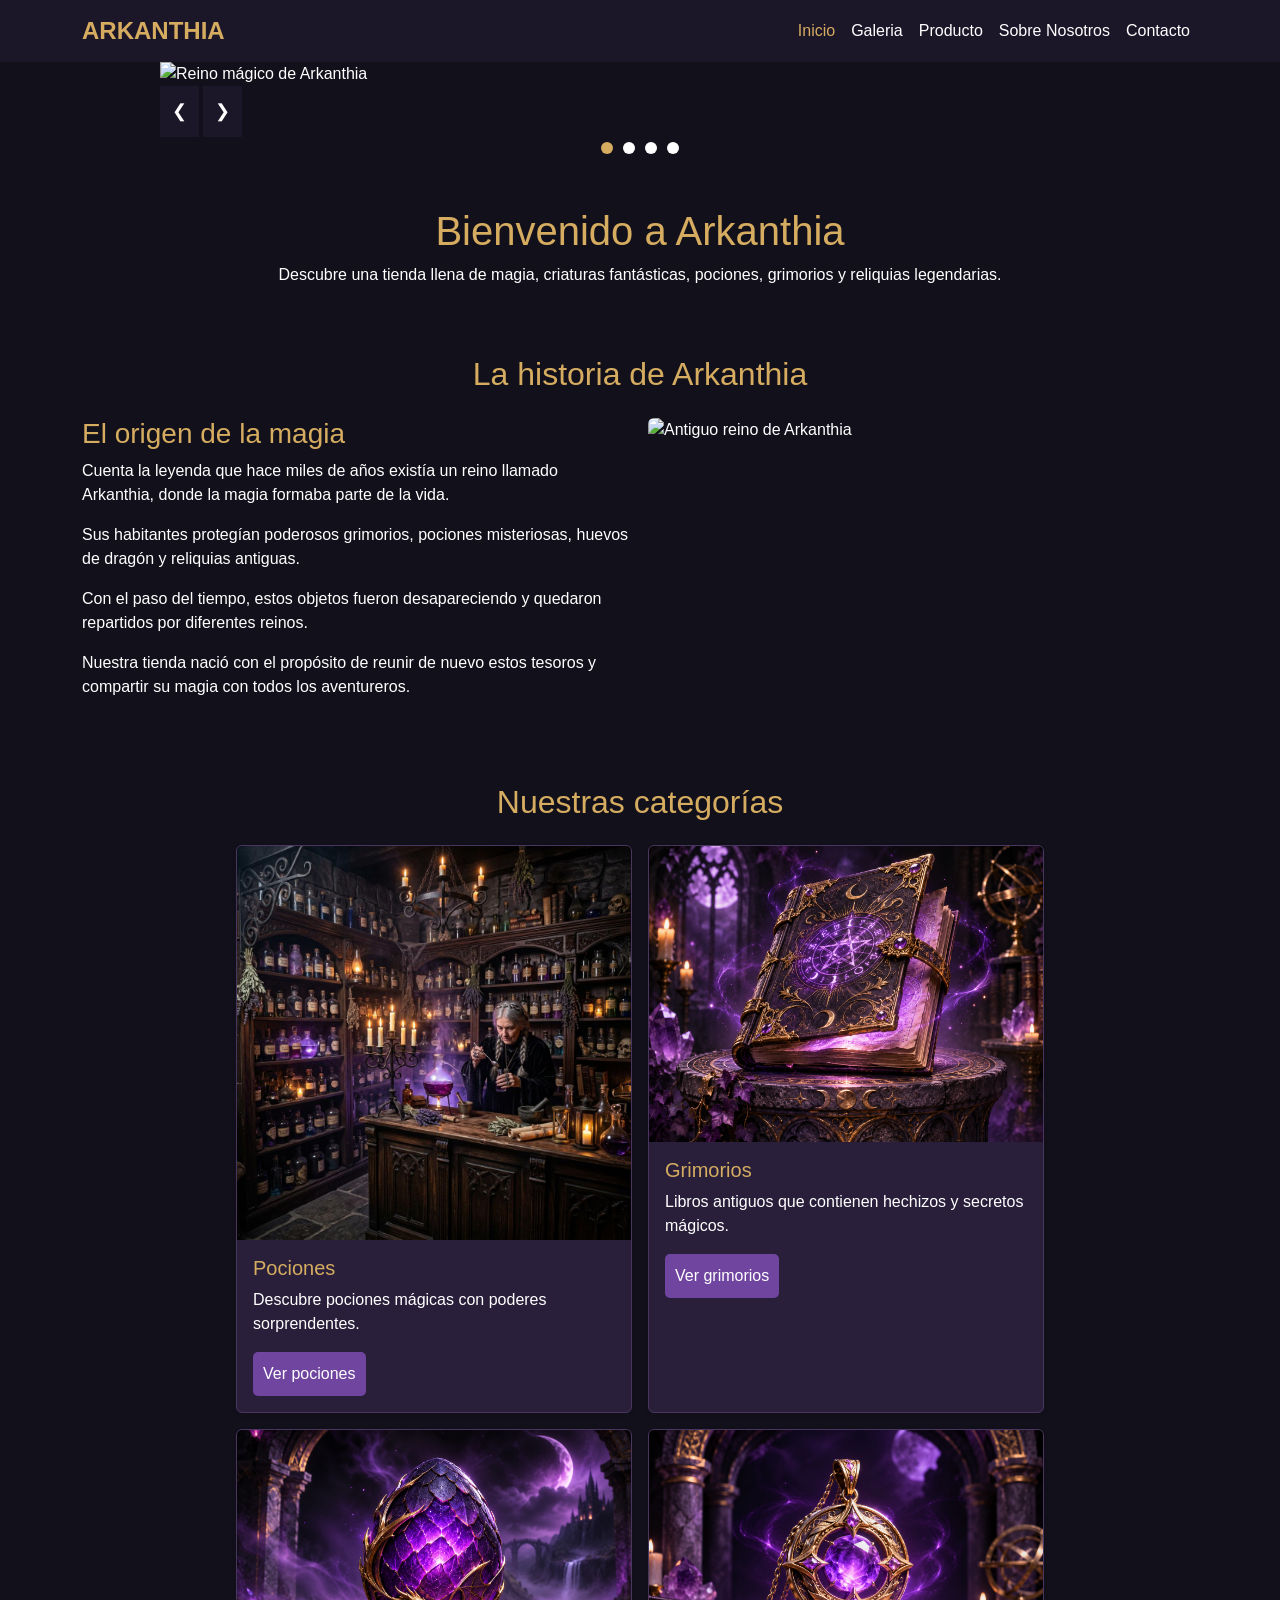
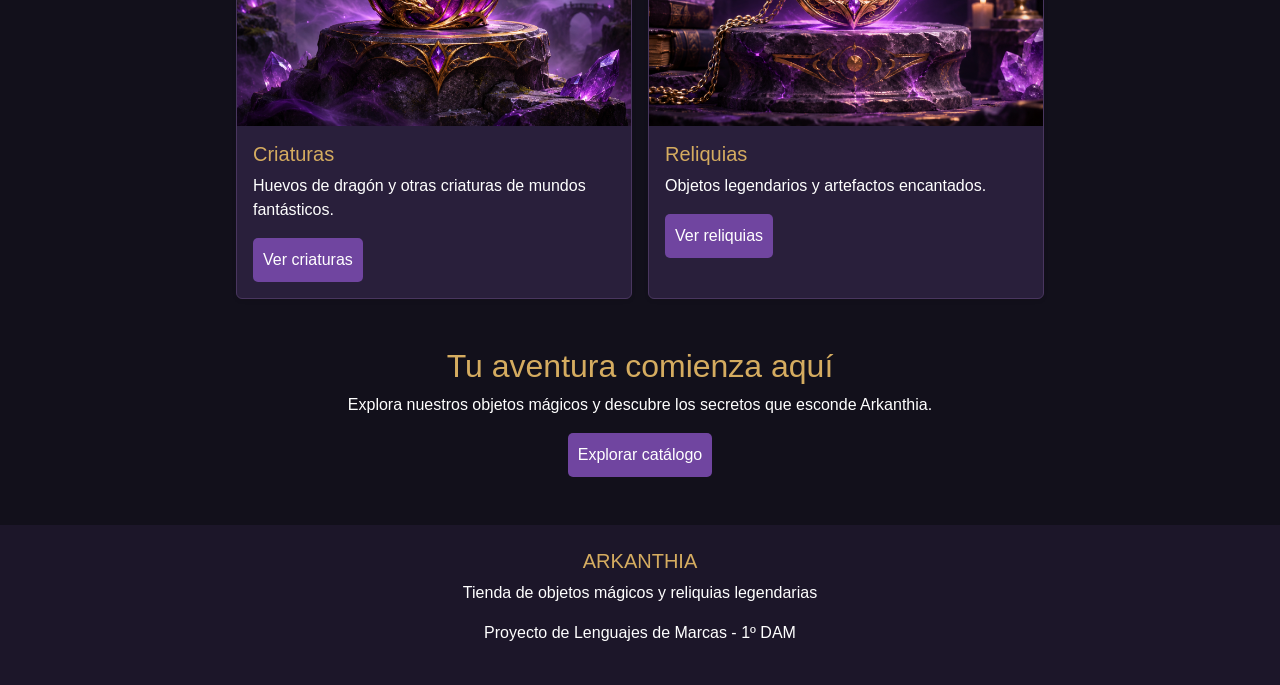
==== commit cc51a61d: "Update index.html" ====
--- a/index.html
+++ b/index.html
@@ -40,7 +40,7 @@
                         </li>
 
                         <li class="nav-item">
-                            <a class="nav-link" href="catalogo.html">Catálogo</a>
+                            <a class="nav-link" href="catalogo.html">Galeria</a>
                         </li>
 
                         <li class="nav-item">
@@ -207,7 +207,8 @@
                                 con poderes sorprendentes.
                             </p>
 
-                            <a href="galeria.html" class="btn btn-magia">
+                            <a href="galeria.html" class="btn btn-magia" galeria.html#pociones 
+>
                                 Ver pociones
                             </a>
 
@@ -233,7 +234,8 @@
                                 hechizos y secretos mágicos.
                             </p>
 
-                            <a href="galeria.html" class="btn btn-magia">
+                            <a href="galeria.html" class="btn btn-magia" galeria.html#grimorios 
+>
                                 Ver grimorios
                             </a>
 
@@ -259,7 +261,8 @@
                                 criaturas de mundos fantásticos.
                             </p>
 
-                            <a href="galeria.html" class="btn btn-magia">
+                            <a href="galeria.html" class="btn btn-magia" galeria.html#criaturas 
+>
                                 Ver criaturas
                             </a>
 
@@ -285,7 +288,8 @@
                                 artefactos encantados.
                             </p>
 
-                            <a href="galeria.html" class="btn btn-magia">
+                            <a href="galeria.html" class="btn btn-magia" galeria.html#reliquias 
+>
                                 Ver reliquias
                             </a>
 
--- a/styles.css
+++ b/styles.css
@@ -0,0 +1,283 @@
+
+/* ===================================
+   FONDO GENERAL
+=================================== */
+
+body {
+    background-color: rgb(18, 16, 27);
+    color: white;
+    font-family: Arial, sans-serif;
+}
+
+
+/* ===================================
+   BARRA DE NAVEGACION
+=================================== */
+
+.navbar {
+    background-color: rgb(28, 22, 41);
+}
+
+.navbar-brand {
+    color: rgb(213, 172, 96);
+    font-size: 24px;
+    font-weight: bold;
+}
+
+.navbar-brand:hover {
+    color: rgb(213, 172, 96);
+}
+
+.navbar .nav-link {
+    color: white;
+}
+
+.navbar .nav-link:hover {
+    color: rgb(213, 172, 96);
+}
+
+.navbar .nav-link.active {
+    color: rgb(213, 172, 96);
+}
+
+
+/* ===================================
+   TITULOS Y PARRAFOS
+=================================== */
+
+h1, h2, h3, h4, h5 {
+    color: rgb(213, 172, 96);
+}
+
+p {
+    color: white;
+}
+
+
+/* ===================================
+   CARRUSEL DE IMAGENES
+=================================== */
+
+#carruselPrincipal {
+    width: 75%;
+    margin: auto;
+    background-color: rgb(18, 16, 27);
+}
+
+/* CONTENEDOR DEL CARRUSEL */
+.carousel-container {
+    display: flex;
+    flex-direction: column;
+    width: 100%;
+}
+
+/* IMAGENES DEL CARRUSEL */
+#carruselPrincipal .carousel-item {
+    display: none;
+    width: 100%;
+    height: auto;
+    margin-right: 0;
+}
+
+/* IMAGEN ACTIVA */
+#carruselPrincipal .carousel-item.active {
+    display: block;
+}
+
+
+/* ===================================
+   FLECHAS DEL CARRUSEL
+=================================== */
+
+.prev, .next {
+    background-color: rgb(28, 22, 41);
+    color: white;
+    border: none;
+    padding: 12px;
+    font-size: 18px;
+    cursor: pointer;
+}
+
+/* EFECTO AL PASAR EL RATON */
+.prev:hover, .next:hover {
+    background-color: rgb(112, 69, 160);
+}
+
+
+/* ===================================
+   INDICADORES DEL CARRUSEL
+=================================== */
+
+.indicators {
+    display: flex;
+    justify-content: center;
+}
+
+/* PUNTOS DEL CARRUSEL */
+.indicators div {
+    width: 12px;
+    height: 12px;
+    margin: 5px;
+    background-color: white;
+    border-radius: 50%;
+    cursor: pointer;
+}
+
+/* PUNTO ACTIVO */
+.indicators div.active {
+    background-color: rgb(213, 172, 96);
+}
+
+
+/* ===================================
+   CATEGORIAS DE LA TIENDA
+=================================== */
+
+.seccion-categorias {
+    width: 65%;
+}
+
+/* TARJETAS */
+.card {
+    background-color: rgb(41, 31, 59);
+    color: white;
+    border: 1px solid rgb(73, 54, 95);
+}
+
+/* IMAGENES DE LAS TARJETAS */
+.card-img-top {
+    width: 100%;
+    height: auto;
+}
+
+/* TITULOS DE LAS TARJETAS */
+.card-title {
+    color: rgb(213, 172, 96);
+}
+
+/* TEXTOS DE LAS TARJETAS */
+.card-text {
+    color: white;
+}
+
+
+/* ===================================
+   BOTONES DE LA TIENDA
+=================================== */
+
+.btn-magia {
+    background-color: rgb(112, 69, 160);
+    color: white;
+    border: none;
+    padding: 10px;
+    border-radius: 5px;
+}
+
+/* BOTONES AL PASAR EL RATON */
+.btn-magia:hover {
+    background-color: rgb(89, 53, 128);
+    color: white;
+}
+
+
+/* ===================================
+   HISTORIA DE ARKANTHIA
+=================================== */
+
+#historia {
+    padding-top: 20px;
+    padding-bottom: 20px;
+}
+
+/* IMAGEN DE LA HISTORIA */
+.imagen-historia {
+    width: 100%;
+    height: auto;
+}
+
+
+/* ===================================
+   PIE DE PAGINA
+=================================== */
+
+footer {
+    background-color: rgb(28, 22, 41);
+    color: white;
+}
+
+footer p {
+    color: white;
+}
+
+
+/* ===================================
+   SOBRE NOSOTROS
+=================================== */
+
+.portada {
+    background: linear-gradient(135deg, rgb(74, 37, 116), rgb(28, 22, 41));
+    border-bottom: 3px solid rgb(213, 172, 96);
+}
+
+.logo-portada {
+    width: 120px;
+    background-color: rgb(244, 241, 234);
+    border-radius: 50%;
+    padding: 10px;
+}
+
+.imagen-nosotros {
+    max-width: 320px;
+    background-color: rgb(244, 241, 234);
+    padding: 20px;
+}
+
+.titulo-dorado {
+    color: rgb(213, 172, 96);
+}
+
+/* LISTA DE CATEGORIAS */
+.lista-categorias {
+    display: flex;
+    flex-wrap: wrap;
+    justify-content: center;
+    gap: 15px;
+    list-style: none;
+    padding: 0;
+}
+
+.lista-categorias a {
+    display: block;
+    padding: 10px 25px;
+    border: 2px solid rgb(213, 172, 96);
+    border-radius: 30px;
+    color: white;
+    text-decoration: none;
+}
+
+.lista-categorias a:hover {
+    background-color: rgb(213, 172, 96);
+    color: rgb(18, 16, 27);
+}
+
+/* TARJETAS DE OBJETIVOS */
+.tarjeta-nosotros:hover {
+    border-color: rgb(213, 172, 96);
+}
+
+/* TABLA */
+.tabla-nosotros th {
+    color: rgb(213, 172, 96);
+}
+
+/* BOTON DORADO */
+.btn-dorado {
+    background-color: rgb(213, 172, 96);
+    color: rgb(18, 16, 27);
+    font-weight: bold;
+}
+
+.btn-dorado:hover {
+    background-color: rgb(205, 127, 50);
+    color: white;
+}
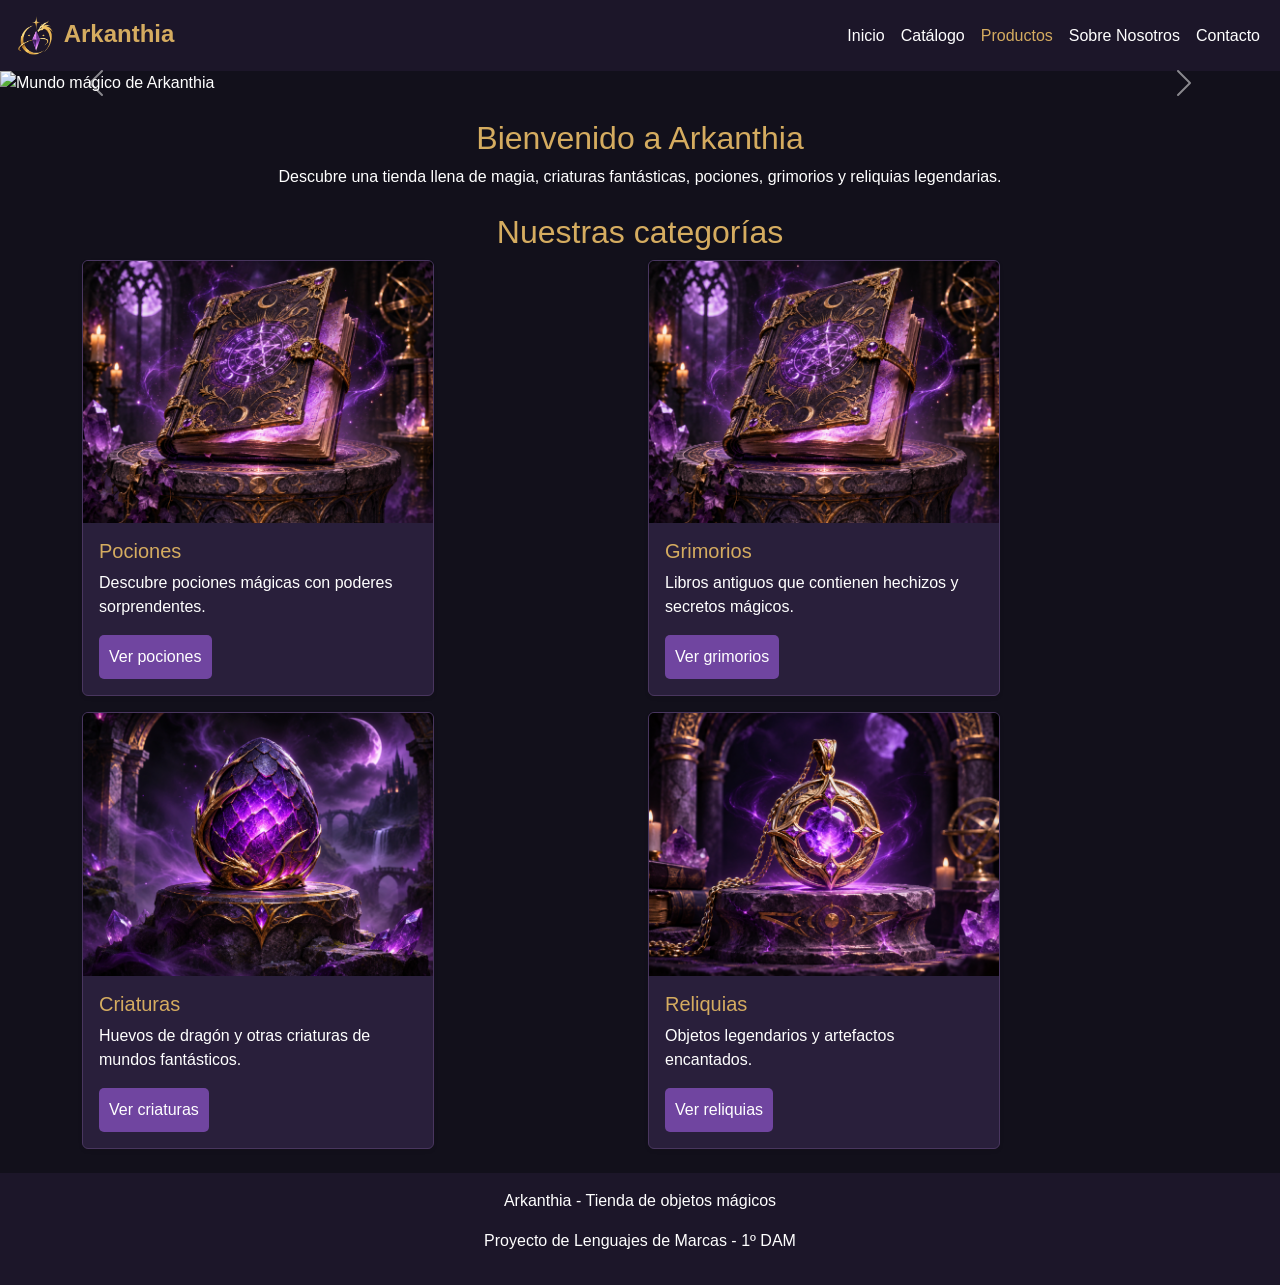
==== commit 0525e0b1: "Update index.html" ====
--- a/index.html
+++ b/index.html
@@ -1,345 +1,294 @@
-
-<!DOCTYPE html>
-<html lang="es">
-<head>
-    <meta charset="UTF-8">
-    <meta name="viewport" content="width=device-width, initial-scale=1.0">
-
-    <title>Arkanthia - Inicio</title>
-
-    <!-- Bootstrap -->
-    <link href="https://cdn.jsdelivr.net/npm/bootstrap@5.3.8/dist/css/bootstrap.min.css" rel="stylesheet">
-
-    <!-- CSS -->
-    <link rel="stylesheet" href="./styles.css">
-</head>
-
-<body>
-
-    <!-- MENÚ DE NAVEGACIÓN -->
-    <header>
-        <nav class="navbar navbar-expand-lg navbar-dark">
-            <div class="container">
-
-                <a class="navbar-brand" href="index.html">
-                    ARKANTHIA
-                </a>
-
-                <!-- Botón para móviles -->
-                <button class="navbar-toggler" type="button"
-                    data-bs-toggle="collapse"
-                    data-bs-target="#menu">
-                    <span class="navbar-toggler-icon"></span>
-                </button>
-
-                <div class="collapse navbar-collapse" id="menu">
-                    <ul class="navbar-nav ms-auto">
-
-                        <li class="nav-item">
-                            <a class="nav-link active" href="index.html">Inicio</a>
-                        </li>
-
-                        <li class="nav-item">
-                            <a class="nav-link" href="catalogo.html">Galeria</a>
-                        </li>
-
-                        <li class="nav-item">
-                            <a class="nav-link" href="producto.html">Producto</a>
-                        </li>
-
-                        <li class="nav-item">
-                            <a class="nav-link" href="#historia">Sobre Nosotros</a>
-                        </li>
-
-                        <li class="nav-item">
-                            <a class="nav-link" href="contacto.html">Contacto</a>
-                        </li>
-
-                    </ul>
-                </div>
-
-            </div>
-        </nav>
-    </header>
-
-    <!-- la página principal donde se ve todo el contenido -->
-    <main>
-
-        <!-- CARRUSEL DE IMÁGENES -->
-        <section>
-
-            <div class="carousel" id="carruselPrincipal">
-
-                <div class="carousel-container">
-
-                    <!-- PRIMERA IMAGEN -->
-                    <img src="./images/paisaje.png"   class="carousel-item active" alt="Reino mágico de Arkanthia">
-                         
-                      
-
-                    <!-- SEGUNDA IMAGEN -->
-                    <img src="./images/mas pociones.png"  class="carousel-item"   alt="Pociones mágicas">
-                       
-                        
-
-                    <!-- TERCERA IMAGEN -->
-                    <img src="./images/libros.png"   class="carousel-item"  alt="Grimorios ancestrales">
-                        
-                       
-
-                    <!-- CUARTA IMAGEN -->
-                    <img src="./images/aves.png"  class="carousel-item"  alt="Criaturas legendarias">
-                        
-                        
-
-                </div>
-
-                <!-- FLECHAS DEL CARRUSEL -->
-                <button class="prev" type="button"
-                    onclick="prevSlide()">
-                    &#10094;
-                </button>
-
-                <button class="next" type="button"
-                    onclick="nextSlide()">
-                    &#10095;
-                </button>
-
-                <!-- INDICADORES -->
-                <div class="indicators"></div>
-
-            </div>
-
-        </section>
-
-        <!-- BIENVENIDA -->
-        <section class="container my-5">
-
-            <h1 class="text-center">
-                Bienvenido a Arkanthia
-            </h1>
-
-            <p class="text-center">
-                Descubre una tienda llena de magia,
-                criaturas fantásticas, pociones,
-                grimorios y reliquias legendarias.
-            </p>
-
-        </section>
-
-        <!-- HISTORIA DE LA TIENDA -->
-        <section class="container my-5" id="historia">
-
-            <h2 class="text-center mb-4">
-                La historia de Arkanthia
-            </h2>
-
-            <div class="row g-3">
-
-                <!-- TEXTO DE LA HISTORIA -->
-                <div class="col-12 col-md-6">
-
-                    <h3>El origen de la magia</h3>
-
-                    <p>
-                        Cuenta la leyenda que hace miles de años
-                        existía un reino llamado Arkanthia,
-                        donde la magia formaba parte de la vida.
-                    </p>
-
-                    <p>
-                        Sus habitantes protegían poderosos
-                        grimorios, pociones misteriosas,
-                        huevos de dragón y reliquias antiguas.
-                    </p>
-
-                    <p>
-                        Con el paso del tiempo, estos objetos
-                        fueron desapareciendo y quedaron
-                        repartidos por diferentes reinos.
-                    </p>
-
-                    <p>
-                        Nuestra tienda nació con el propósito
-                        de reunir de nuevo estos tesoros
-                        y compartir su magia con todos
-                        los aventureros.
-                    </p>
-
-                </div>
-
-                <!-- IMAGEN DE LA HISTORIA -->
-                <div class="col-12 col-md-6">
-
-                    <img src="./images/paisaje.png"  class="img-fluid rounded imagen-historia" alt="Antiguo reino de Arkanthia">
-                         
-
-                </div>
-
-            </div>
-
-        </section>
-
-        <!-- CATEGORÍAS DE LA TIENDA -->
-        <section class="container my-5 seccion-categorias">
-
-            <h2 class="text-center mb-4">
-                Nuestras categorías
-            </h2>
-
-            <div class="row g-3">
-
-                <!-- POCIONES -->
-                <div class="col-12 col-md-6">
-
-                    <div class="card h-100 shadow-sm">
-
-                        <img src="./images/imagen3.jpg"
-                             class="card-img-top"
-                             alt="Pociones mágicas">
-
-                        <div class="card-body">
-
-                            <h5 class="card-title">Pociones</h5>
-
-                            <p class="card-text">
-                                Descubre pociones mágicas
-                                con poderes sorprendentes.
-                            </p>
-
-                            <a href="galeria.html" class="btn btn-magia" galeria.html#pociones 
->
-                                Ver pociones
-                            </a>
-
-                        </div>
-                    </div>
-                </div>
-
-                <!-- GRIMORIOS -->
-                <div class="col-12 col-md-6">
-
-                    <div class="card h-100 shadow-sm">
-
-                        <img src="./images/grimorios.png"
-                             class="card-img-top"
-                             alt="Grimorios mágicos">
-
-                        <div class="card-body">
-
-                            <h5 class="card-title">Grimorios</h5>
-
-                            <p class="card-text">
-                                Libros antiguos que contienen
-                                hechizos y secretos mágicos.
-                            </p>
-
-                            <a href="galeria.html" class="btn btn-magia" galeria.html#grimorios 
->
-                                Ver grimorios
-                            </a>
-
-                        </div>
-                    </div>
-                </div>
-
-                <!-- CRIATURAS -->
-                <div class="col-12 col-md-6">
-
-                    <div class="card h-100 shadow-sm">
-
-                        <img src="./images/huevos.png"
-                             class="card-img-top"
-                             alt="Huevos de criaturas mágicas">
-
-                        <div class="card-body">
-
-                            <h5 class="card-title">Criaturas</h5>
-
-                            <p class="card-text">
-                                Huevos de dragón y otras
-                                criaturas de mundos fantásticos.
-                            </p>
-
-                            <a href="galeria.html" class="btn btn-magia" galeria.html#criaturas 
->
-                                Ver criaturas
-                            </a>
-
-                        </div>
-                    </div>
-                </div>
-
-                <!-- RELIQUIAS -->
-                <div class="col-12 col-md-6">
-
-                    <div class="card h-100 shadow-sm">
-
-                        <img src="./images/reliquias.png"
-                             class="card-img-top"
-                             alt="Reliquias encantadas">
-
-                        <div class="card-body">
-
-                            <h5 class="card-title">Reliquias</h5>
-
-                            <p class="card-text">
-                                Objetos legendarios y
-                                artefactos encantados.
-                            </p>
-
-                            <a href="galeria.html" class="btn btn-magia" galeria.html#reliquias 
->
-                                Ver reliquias
-                            </a>
-
-                        </div>
-                    </div>
-                </div>
-
-            </div>
-
-        </section>
-
-        <!-- MENSAJE FINAL -->
-        <section class="container text-center my-5">
-
-            <h2>Tu aventura comienza aquí</h2>
-
-            <p>
-                Explora nuestros objetos mágicos
-                y descubre los secretos que
-                esconde Arkanthia.
-            </p>
-
-            <a href="producto.html" class="btn btn-magia">
-                Explorar catálogo
-            </a>
-
-        </section>
-
-    </main>
-
-    <!-- PIE DE PÁGINA -->
-    <footer class="text-center p-4">
-
-        <h5>ARKANTHIA</h5>
-
-        <p>
-            Tienda de objetos mágicos y reliquias legendarias
-        </p>
-
-        <p>
-            Proyecto de Lenguajes de Marcas - 1º DAM
-        </p>
-
-    </footer>
-
-    <!-- JAVASCRIPT DEL CARRUSEL -->
-    <script src="scripts.js"></script>
-
-    <!-- JAVASCRIPT DE BOOTSTRAP -->
-    <script src="https://cdn.jsdelivr.net/npm/bootstrap@5.3.8/dist/js/bootstrap.bundle.min.js"></script>
-
-</body>
-</html>
+
+<!DOCTYPE html>
+<html lang="es">
+<head>
+    <meta charset="UTF-8">
+    <meta name="viewport" content="width=device-width, initial-scale=1.0">
+
+    <title>Arkanthia - Inicio</title>
+
+    <!-- Bootstrap -->
+    <link href="https://cdn.jsdelivr.net/npm/bootstrap@5.3.8/dist/css/bootstrap.min.css" rel="stylesheet">
+
+    <!-- CSS -->
+    <link rel="stylesheet" href="styles.css">
+</head>
+
+<body>
+
+    <!-- MENÚ DE NAVEGACIÓN -->
+    <header>
+        <nav class="navbar navbar-expand-lg navbar-dark">
+                <div class="container-fluid">
+                    <a class="navbar-brand" href="./index.html">
+                        <img alt="Logo de Arkanthia" height="45" src="./images/logo.png" width="45">
+                        <b>Arkanthia</b>
+                    </a>
+
+                    <button aria-controls="menu" aria-expanded="false" aria-label="Abrir menú" class="navbar-toggler" data-bs-target="#menu" data-bs-toggle="collapse" type="button">
+                        <span class="navbar-toggler-icon"></span>
+                    </button>
+
+                    <div class="collapse navbar-collapse" id="menu">
+                        <ul class="navbar-nav ms-auto">
+                            <li class="nav-item">
+                                <a class="nav-link" href="./index.html">Inicio</a>
+                            </li>
+
+                            <li class="nav-item">
+                                <a class="nav-link" href="./galeria.html">Catálogo</a>
+                            </li>
+
+                            <li class="nav-item">
+                                <a aria-current="page" class="nav-link active" href="./productos.html">Productos</a>
+                            </li>
+
+                            <li class="nav-item">
+                                <a class="nav-link" href="./nosotros.html">Sobre Nosotros</a>
+                            </li>
+
+                            <li class="nav-item">
+                                <a class="nav-link" href="./contacto.html">Contacto</a>
+                            </li>
+                        </ul>
+                    </div>
+                </div>
+            </nav>
+    </header>
+
+    <main>
+
+        <!-- CARRUSEL-->
+        <section>
+
+            <div id="carruselArkanthia"
+                 class="carousel slide"
+                 data-bs-ride="carousel"
+                 data-bs-interval="3000">
+
+                <div class="carousel-inner">
+
+                    <!-- PRIMERA IMAGEN -->
+                    <div class="carousel-item active">
+
+                        <img src="./images/paisaje.png"
+                             class="d-block w-100 imagen-carrusel"
+                             alt="Mundo mágico de Arkanthia">
+
+                        <div class="carousel-caption">
+                            <h1>ARKANTHIA</h1>
+                            <p>Donde la magia se convierte en leyenda</p>
+                        </div>
+
+                    </div>
+
+                    <!-- SEGUNDA IMAGEN -->
+                    <div class="carousel-item">
+
+                        <img src="./images/mas pociones.png"
+                             class="d-block w-100 imagen-carrusel"
+                             alt="Pociones mágicas">
+
+                        <div class="carousel-caption">
+                            <h2>Pociones mágicas</h2>
+                            <p>Descubre el poder de nuestros elixires</p>
+                        </div>
+
+                    </div>
+
+                    <!-- TERCERA IMAGEN -->
+                    <div class="carousel-item">
+
+                        <img src="./images/huevos.png"
+                             class="d-block w-100 imagen-carrusel"
+                             alt="Grimorios mágicos">
+
+                        <div class="carousel-caption">
+                            <h2>Grimorios ancestrales</h2>
+                            <p>Conoce los secretos de la magia</p>
+                        </div>
+
+                    </div>
+
+                    <!-- CUARTA IMAGEN -->
+                    <div class="carousel-item">
+
+                        <img src="./images/aves.png"
+                             class="d-block w-100 imagen-carrusel"
+                             alt="Huevos de criaturas mágicas">
+
+                        <div class="carousel-caption">
+                            <h2>Criaturas legendarias</h2>
+                            <p>Explora los misterios de otros mundos</p>
+                        </div>
+
+                    </div>
+
+                </div>
+
+                <!-- FLECHA ANTERIOR -->
+                <button class="carousel-control-prev"
+                        type="button"
+                        data-bs-target="#carruselArkanthia"
+                        data-bs-slide="prev">
+
+                    <span class="carousel-control-prev-icon"></span>
+                    <span class="visually-hidden">Anterior</span>
+                </button>
+
+                <!-- FLECHA SIGUIENTE -->
+                <button class="carousel-control-next"
+                        type="button"
+                        data-bs-target="#carruselArkanthia"
+                        data-bs-slide="next">
+
+                    <span class="carousel-control-next-icon"></span>
+                    <span class="visually-hidden">Siguiente</span>
+                </button>
+
+            </div>
+        </section>
+
+        <!-- PRESENTACIÓN DE LA TIENDA -->
+        <section class="container my-4">
+
+            <h2 class="text-center">Bienvenido a Arkanthia</h2>
+
+            <p class="text-center">
+                Descubre una tienda llena de magia,
+                criaturas fantásticas, pociones,
+                grimorios y reliquias legendarias.
+            </p>
+
+        </section>
+
+        <!-- CATEGORÍAS -->
+        <section class="container my-4">
+
+            <h2 class="text-center">Nuestras categorías</h2>
+
+            <div class="row g-3">
+
+                <!-- TARJETA POCIONES -->
+                <div class="col-md-6">
+
+                    <div class="card h-100 shadow-sm" style="max-width:22rem;">
+
+                        <img src="./images/grimorios.png"
+                             class="card-img-top"
+                             alt="Pociones">
+
+                        <div class="card-body">
+
+                            <h5 class="card-title">Pociones</h5>
+
+                            <p class="card-text">
+                                Descubre pociones mágicas
+                                con poderes sorprendentes.
+                            </p>
+
+                            <a href="pociones.html" class="btn btn-magia">
+                                Ver pociones
+                            </a>
+
+                        </div>
+                    </div>
+                </div>
+
+                <!-- TARJETA GRIMORIOS -->
+                <div class="col-md-6">
+
+                    <div class="card h-100 shadow-sm" style="max-width:22rem;">
+
+                        <img src="./images/grimorios.png"
+                             class="card-img-top"
+                             alt="Grimorios">
+
+                        <div class="card-body">
+
+                            <h5 class="card-title">Grimorios</h5>
+
+                            <p class="card-text">
+                                Libros antiguos que contienen
+                                hechizos y secretos mágicos.
+                            </p>
+
+                            <a href="grimorios.html" class="btn btn-magia">
+                                Ver grimorios
+                            </a>
+
+                        </div>
+                    </div>
+                </div>
+
+                <!-- TARJETA CRIATURAS -->
+                <div class="col-md-6">
+
+                    <div class="card h-100 shadow-sm" style="max-width:22rem;">
+
+                        <img src="./images/huevos.png"
+                             class="card-img-top"
+                             alt="Criaturas">
+
+                        <div class="card-body">
+
+                            <h5 class="card-title">Criaturas</h5>
+
+                            <p class="card-text">
+                                Huevos de dragón y otras
+                                criaturas de mundos fantásticos.
+                            </p>
+
+                            <a href="criaturas.html" class="btn btn-magia">
+                                Ver criaturas
+                            </a>
+
+                        </div>
+                    </div>
+                </div>
+
+                <!-- TARJETA RELIQUIAS -->
+                <div class="col-md-6">
+
+                    <div class="card h-100 shadow-sm" style="max-width:22rem;">
+
+                        <img src="./images/reliquias.png"
+                             class="card-img-top"
+                             alt="Reliquias">
+
+                        <div class="card-body">
+
+                            <h5 class="card-title">Reliquias</h5>
+
+                            <p class="card-text">
+                                Objetos legendarios y
+                                artefactos encantados.
+                            </p>
+
+                            <a href="reliquias.html" class="btn btn-magia">
+                                Ver reliquias
+                            </a>
+
+                        </div>
+                    </div>
+                </div>
+
+            </div>
+        </section>
+
+    </main>
+
+    <!-- PIE DE PÁGINA -->
+    <footer class="text-center p-3">
+
+        <p>Arkanthia - Tienda de objetos mágicos</p>
+
+        <p>Proyecto de Lenguajes de Marcas - 1º DAM</p>
+
+    </footer>
+
+    <!-- JAVASCRIPT DE BOOTSTRAP -->
+    <script src="https://cdn.jsdelivr.net/npm/bootstrap@5.3.8/dist/js/bootstrap.bundle.min.js"></script>
+
+</body>
+</html>
--- a/styles.css
+++ b/styles.css
@@ -208,76 +208,3 @@
 footer p {
     color: white;
 }
-
-
-/* ===================================
-   SOBRE NOSOTROS
-=================================== */
-
-.portada {
-    background: linear-gradient(135deg, rgb(74, 37, 116), rgb(28, 22, 41));
-    border-bottom: 3px solid rgb(213, 172, 96);
-}
-
-.logo-portada {
-    width: 120px;
-    background-color: rgb(244, 241, 234);
-    border-radius: 50%;
-    padding: 10px;
-}
-
-.imagen-nosotros {
-    max-width: 320px;
-    background-color: rgb(244, 241, 234);
-    padding: 20px;
-}
-
-.titulo-dorado {
-    color: rgb(213, 172, 96);
-}
-
-/* LISTA DE CATEGORIAS */
-.lista-categorias {
-    display: flex;
-    flex-wrap: wrap;
-    justify-content: center;
-    gap: 15px;
-    list-style: none;
-    padding: 0;
-}
-
-.lista-categorias a {
-    display: block;
-    padding: 10px 25px;
-    border: 2px solid rgb(213, 172, 96);
-    border-radius: 30px;
-    color: white;
-    text-decoration: none;
-}
-
-.lista-categorias a:hover {
-    background-color: rgb(213, 172, 96);
-    color: rgb(18, 16, 27);
-}
-
-/* TARJETAS DE OBJETIVOS */
-.tarjeta-nosotros:hover {
-    border-color: rgb(213, 172, 96);
-}
-
-/* TABLA */
-.tabla-nosotros th {
-    color: rgb(213, 172, 96);
-}
-
-/* BOTON DORADO */
-.btn-dorado {
-    background-color: rgb(213, 172, 96);
-    color: rgb(18, 16, 27);
-    font-weight: bold;
-}
-
-.btn-dorado:hover {
-    background-color: rgb(205, 127, 50);
-    color: white;
-}
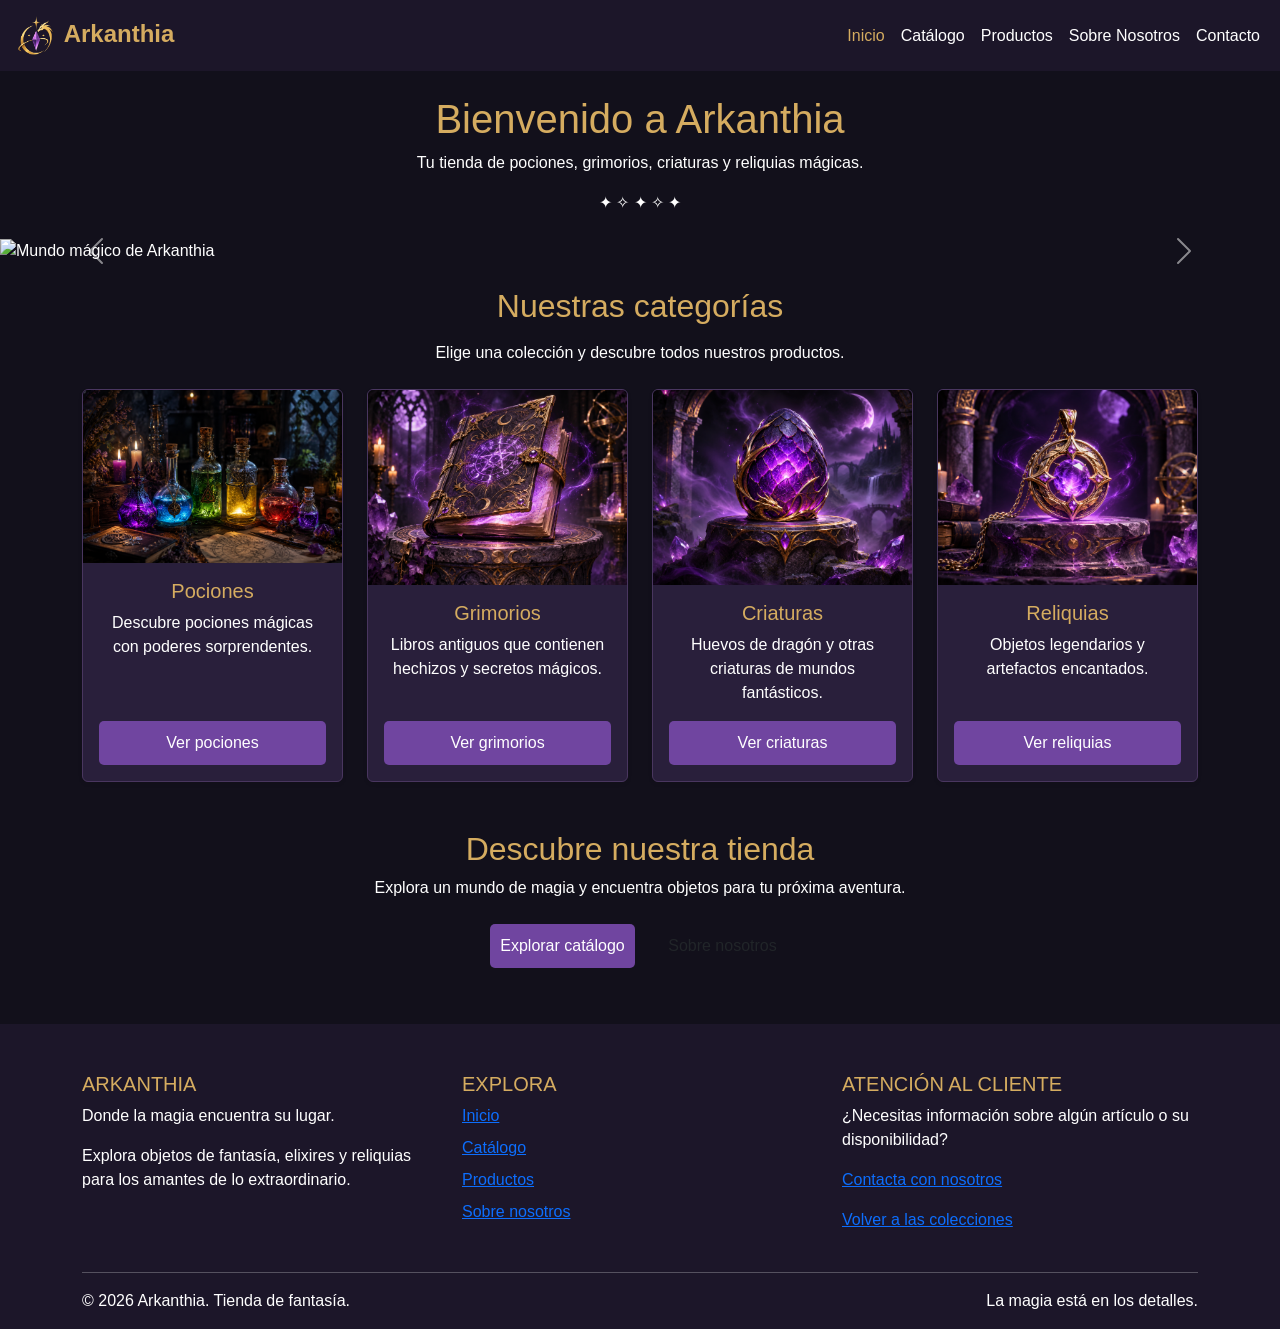
==== commit c37763b7: "Add files via upload" ====
--- a/index.html
+++ b/index.html
@@ -6,15 +6,16 @@
     <meta name="viewport" content="width=device-width, initial-scale=1.0">
 
     <title>Arkanthia - Inicio</title>
+            <link href="./images/favicon.png" rel="shortcut icon" type="image/x-icon">
 
     <!-- Bootstrap -->
     <link href="https://cdn.jsdelivr.net/npm/bootstrap@5.3.8/dist/css/bootstrap.min.css" rel="stylesheet">
 
     <!-- CSS -->
-    <link rel="stylesheet" href="styles.css">
+    <link rel="stylesheet" href="./CSS/style.css">
 </head>
 
-<body>
+<body class="pagina-inicio">
 
     <!-- MENÚ DE NAVEGACIÓN -->
     <header>
@@ -32,7 +33,7 @@
                     <div class="collapse navbar-collapse" id="menu">
                         <ul class="navbar-nav ms-auto">
                             <li class="nav-item">
-                                <a class="nav-link" href="./index.html">Inicio</a>
+                                <a class="nav-link active" aria-current="page" href="./index.html">Inicio</a>
                             </li>
 
                             <li class="nav-item">
@@ -40,7 +41,7 @@
                             </li>
 
                             <li class="nav-item">
-                                <a aria-current="page" class="nav-link active" href="./productos.html">Productos</a>
+                                <a class="nav-link" href="./productos.html">Productos</a>
                             </li>
 
                             <li class="nav-item">
@@ -57,6 +58,21 @@
     </header>
 
     <main>
+
+
+        <!-- BIENVENIDA -->
+        <section class="container text-center my-4">
+
+            
+            <h1>Bienvenido a Arkanthia</h1>
+            <p>Tu tienda de pociones, grimorios, criaturas y reliquias mágicas.</p>
+            <div class="separador-estrellas">
+            ✦ ✧ ✦ ✧ ✦
+        </div>
+    </div>
+
+
+        </section>
 
         <!-- CARRUSEL-->
         <section>
@@ -64,19 +80,19 @@
             <div id="carruselArkanthia"
                  class="carousel slide"
                  data-bs-ride="carousel"
-                 data-bs-interval="3000">
+                 data-bs-interval="5000">
 
                 <div class="carousel-inner">
 
                     <!-- PRIMERA IMAGEN -->
                     <div class="carousel-item active">
 
-                        <img src="./images/paisaje.png"
+                        <img src="./images/pociones.png"
                              class="d-block w-100 imagen-carrusel"
                              alt="Mundo mágico de Arkanthia">
 
                         <div class="carousel-caption">
-                            <h1>ARKANTHIA</h1>
+                            <h2>ARKANTHIA</h2>
                             <p>Donde la magia se convierte en leyenda</p>
                         </div>
 
@@ -85,7 +101,7 @@
                     <!-- SEGUNDA IMAGEN -->
                     <div class="carousel-item">
 
-                        <img src="./images/mas pociones.png"
+                        <img src="./images/pocionesformulario.png"
                              class="d-block w-100 imagen-carrusel"
                              alt="Pociones mágicas">
 
@@ -99,7 +115,7 @@
                     <!-- TERCERA IMAGEN -->
                     <div class="carousel-item">
 
-                        <img src="./images/huevos.png"
+                        <img src="./images/grimorios.png"
                              class="d-block w-100 imagen-carrusel"
                              alt="Grimorios mágicos">
 
@@ -115,7 +131,7 @@
 
                         <img src="./images/aves.png"
                              class="d-block w-100 imagen-carrusel"
-                             alt="Huevos de criaturas mágicas">
+                             alt="Criaturas legendarias">
 
                         <div class="carousel-caption">
                             <h2>Criaturas legendarias</h2>
@@ -149,36 +165,24 @@
             </div>
         </section>
 
-        <!-- PRESENTACIÓN DE LA TIENDA -->
-        <section class="container my-4">
-
-            <h2 class="text-center">Bienvenido a Arkanthia</h2>
-
-            <p class="text-center">
-                Descubre una tienda llena de magia,
-                criaturas fantásticas, pociones,
-                grimorios y reliquias legendarias.
-            </p>
-
-        </section>
-
         <!-- CATEGORÍAS -->
         <section class="container my-4">
 
-            <h2 class="text-center">Nuestras categorías</h2>
-
-            <div class="row g-3">
+            <h2 class="text-center mb-3">Nuestras categorías</h2>
+            <p class="text-center mb-4">Elige una colección y descubre todos nuestros productos.</p>
+
+            <div class="row g-4 justify-content-center">
 
                 <!-- TARJETA POCIONES -->
-                <div class="col-md-6">
-
-                    <div class="card h-100 shadow-sm" style="max-width:22rem;">
-
-                        <img src="./images/grimorios.png"
+                <div class="col-12 col-sm-6 col-lg-3">
+
+                    <div class="card h-100 shadow-sm text-center">
+
+                        <img src="./images/pocionesformulario.png"
                              class="card-img-top"
                              alt="Pociones">
 
-                        <div class="card-body">
+                        <div class="card-body d-flex flex-column">
 
                             <h5 class="card-title">Pociones</h5>
 
@@ -187,7 +191,7 @@
                                 con poderes sorprendentes.
                             </p>
 
-                            <a href="pociones.html" class="btn btn-magia">
+                            <a href="productos.html#pociones" class="btn btn-magia mt-auto">
                                 Ver pociones
                             </a>
 
@@ -196,15 +200,15 @@
                 </div>
 
                 <!-- TARJETA GRIMORIOS -->
-                <div class="col-md-6">
-
-                    <div class="card h-100 shadow-sm" style="max-width:22rem;">
+                <div class="col-12 col-sm-6 col-lg-3">
+
+                    <div class="card h-100 shadow-sm text-center">
 
                         <img src="./images/grimorios.png"
                              class="card-img-top"
                              alt="Grimorios">
 
-                        <div class="card-body">
+                        <div class="card-body d-flex flex-column">
 
                             <h5 class="card-title">Grimorios</h5>
 
@@ -213,7 +217,7 @@
                                 hechizos y secretos mágicos.
                             </p>
 
-                            <a href="grimorios.html" class="btn btn-magia">
+                            <a href="productos.html#grimorios" class="btn btn-magia mt-auto">
                                 Ver grimorios
                             </a>
 
@@ -222,15 +226,15 @@
                 </div>
 
                 <!-- TARJETA CRIATURAS -->
-                <div class="col-md-6">
-
-                    <div class="card h-100 shadow-sm" style="max-width:22rem;">
+                <div class="col-12 col-sm-6 col-lg-3">
+
+                    <div class="card h-100 shadow-sm text-center">
 
                         <img src="./images/huevos.png"
                              class="card-img-top"
                              alt="Criaturas">
 
-                        <div class="card-body">
+                        <div class="card-body d-flex flex-column">
 
                             <h5 class="card-title">Criaturas</h5>
 
@@ -239,7 +243,7 @@
                                 criaturas de mundos fantásticos.
                             </p>
 
-                            <a href="criaturas.html" class="btn btn-magia">
+                            <a href="productos.html#huevos" class="btn btn-magia mt-auto">
                                 Ver criaturas
                             </a>
 
@@ -248,15 +252,15 @@
                 </div>
 
                 <!-- TARJETA RELIQUIAS -->
-                <div class="col-md-6">
-
-                    <div class="card h-100 shadow-sm" style="max-width:22rem;">
+                <div class="col-12 col-sm-6 col-lg-3">
+
+                    <div class="card h-100 shadow-sm text-center">
 
                         <img src="./images/reliquias.png"
                              class="card-img-top"
                              alt="Reliquias">
 
-                        <div class="card-body">
+                        <div class="card-body d-flex flex-column">
 
                             <h5 class="card-title">Reliquias</h5>
 
@@ -265,7 +269,7 @@
                                 artefactos encantados.
                             </p>
 
-                            <a href="reliquias.html" class="btn btn-magia">
+                            <a href="productos.html#reliquias" class="btn btn-magia mt-auto">
                                 Ver reliquias
                             </a>
 
@@ -276,16 +280,78 @@
             </div>
         </section>
 
+        <!-- NUESTRA TIENDA -->
+        <section class="container my-5 text-center">
+            <h2>Descubre nuestra tienda</h2>
+            <p>Explora un mundo de magia y encuentra objetos para tu próxima aventura.</p>
+            <a href="./galeria.html" class="btn btn-magia m-2">Explorar catálogo</a>
+            <a href="./nosotros.html" class="btn btn-dorado m-2">Sobre nosotros</a>
+        </section>
+
     </main>
 
     <!-- PIE DE PÁGINA -->
-    <footer class="text-center p-3">
-
-        <p>Arkanthia - Tienda de objetos mágicos</p>
-
-        <p>Proyecto de Lenguajes de Marcas - 1º DAM</p>
-
-    </footer>
+       <footer class="footer-tienda mt-auto pt-5 pb-3">
+            <div class="container">
+                <div class="row g-4 mb-4">
+                    <div class="col-12 col-lg-4">
+                        <h5>ARKANTHIA</h5>
+
+                        <p class="texto-secundario">Donde la magia encuentra su lugar.</p>
+
+                        <p class="texto-secundario">Explora objetos de fantasía, elixires y reliquias para los amantes de lo extraordinario.</p>
+                    </div>
+
+                    <div class="col-12 col-md-6 col-lg-4">
+                        <h5>EXPLORA</h5>
+
+                        <ul class="list-unstyled">
+                            <li class="mb-2">
+                                <a href="./index.html">Inicio</a>
+                            </li>
+
+                            <li class="mb-2">
+                                <a href="./galeria.html">Catálogo</a>
+                            </li>
+
+                            <li class="mb-2">
+                                <a href="./productos.html">Productos</a>
+                            </li>
+
+                            <li class="mb-2">
+                                <a href="./nosotros.html">Sobre nosotros</a>
+                            </li>
+                        </ul>
+                    </div>
+
+                    <div class="col-12 col-md-6 col-lg-4">
+                        <h5>ATENCIÓN AL CLIENTE</h5>
+
+                        <p class="texto-secundario">¿Necesitas información sobre algún artículo o su disponibilidad?</p>
+
+                        <p>
+                            <a href="#">Contacta con nosotros</a>
+                        </p>
+
+                        <p>
+                            <a href="#pociones">Volver a las colecciones</a>
+                        </p>
+                    </div>
+                </div>
+
+                <hr>
+
+                <div class="row g-2">
+                    <div class="col-12 col-md-6">
+                        <p class="texto-secundario mb-0">© 2026 Arkanthia. Tienda de fantasía.</p>
+                    </div>
+
+                    <div class="col-12 col-md-6 text-md-end">
+                        <p class="texto-secundario mb-0">La magia está en los detalles.</p>
+                    </div>
+                </div>
+            </div>
+        </footer>
 
     <!-- JAVASCRIPT DE BOOTSTRAP -->
     <script src="https://cdn.jsdelivr.net/npm/bootstrap@5.3.8/dist/js/bootstrap.bundle.min.js"></script>
--- a/CSS/style.css
+++ b/CSS/style.css
@@ -0,0 +1,210 @@
+
+/* ===================================
+   FONDO GENERAL
+=================================== */
+
+body {
+    background-color: rgb(18, 16, 27);
+    color: white;
+    font-family: Arial, sans-serif;
+}
+
+
+/* ===================================
+   BARRA DE NAVEGACION
+=================================== */
+
+.navbar {
+    background-color: rgb(28, 22, 41);
+}
+
+.navbar-brand {
+    color: rgb(213, 172, 96);
+    font-size: 24px;
+    font-weight: bold;
+}
+
+.navbar-brand:hover {
+    color: rgb(213, 172, 96);
+}
+
+.navbar .nav-link {
+    color: white;
+}
+
+.navbar .nav-link:hover {
+    color: rgb(213, 172, 96);
+}
+
+.navbar .nav-link.active {
+    color: rgb(213, 172, 96);
+}
+
+
+/* ===================================
+   TITULOS Y PARRAFOS
+=================================== */
+
+h1, h2, h3, h4, h5 {
+    color: rgb(213, 172, 96);
+}
+
+p {
+    color: white;
+}
+
+
+/* ===================================
+   CARRUSEL DE IMAGENES
+=================================== */
+
+#carruselPrincipal {
+    width: 75%;
+    margin: auto;
+    background-color: rgb(18, 16, 27);
+}
+
+/* CONTENEDOR DEL CARRUSEL */
+.carousel-container {
+    display: flex;
+    flex-direction: column;
+    width: 100%;
+}
+
+/* IMAGENES DEL CARRUSEL */
+#carruselPrincipal .carousel-item {
+    display: none;
+    width: 100%;
+    height: auto;
+    margin-right: 0;
+}
+
+/* IMAGEN ACTIVA */
+#carruselPrincipal .carousel-item.active {
+    display: block;
+}
+
+
+/* ===================================
+   FLECHAS DEL CARRUSEL
+=================================== */
+
+.prev, .next {
+    background-color: rgb(28, 22, 41);
+    color: white;
+    border: none;
+    padding: 12px;
+    font-size: 18px;
+    cursor: pointer;
+}
+
+/* EFECTO AL PASAR EL RATON */
+.prev:hover, .next:hover {
+    background-color: rgb(112, 69, 160);
+}
+
+
+/* ===================================
+   INDICADORES DEL CARRUSEL
+=================================== */
+
+.indicators {
+    display: flex;
+    justify-content: center;
+}
+
+/* PUNTOS DEL CARRUSEL */
+.indicators div {
+    width: 12px;
+    height: 12px;
+    margin: 5px;
+    background-color: white;
+    border-radius: 50%;
+    cursor: pointer;
+}
+
+/* PUNTO ACTIVO */
+.indicators div.active {
+    background-color: rgb(213, 172, 96);
+}
+
+
+/* ===================================
+   CATEGORIAS DE LA TIENDA
+=================================== */
+
+.seccion-categorias {
+    width: 65%;
+}
+
+/* TARJETAS */
+.card {
+    background-color: rgb(41, 31, 59);
+    color: white;
+    border: 1px solid rgb(73, 54, 95);
+}
+
+/* IMAGENES DE LAS TARJETAS */
+.card-img-top {
+    width: 100%;
+    height: auto;
+}
+
+/* TITULOS DE LAS TARJETAS */
+.card-title {
+    color: rgb(213, 172, 96);
+}
+
+/* TEXTOS DE LAS TARJETAS */
+.card-text {
+    color: white;
+}
+
+
+/* ===================================
+   BOTONES DE LA TIENDA
+=================================== */
+
+.btn-magia {
+    background-color: rgb(112, 69, 160);
+    color: white;
+    border: none;
+    padding: 10px;
+    border-radius: 5px;
+}
+
+/* BOTONES AL PASAR EL RATON */
+.btn-magia:hover {
+    background-color: rgb(89, 53, 128);
+    color: white;
+}
+
+
+/* ===================================
+   HISTORIA DE ARKANTHIA
+=================================== */
+
+#historia {
+    padding-top: 20px;
+    padding-bottom: 20px;
+}
+
+/* IMAGEN DE LA HISTORIA */
+.imagen-historia {
+    width: 100%;
+    height: auto;
+}
+
+
+/* ===================================
+   PIE DE PAGINA
+=================================== */
+
+footer {
+    background-color: rgb(28, 22, 41);
+    color: white;
+}
+
+footer p {
+    color: white;
+}
